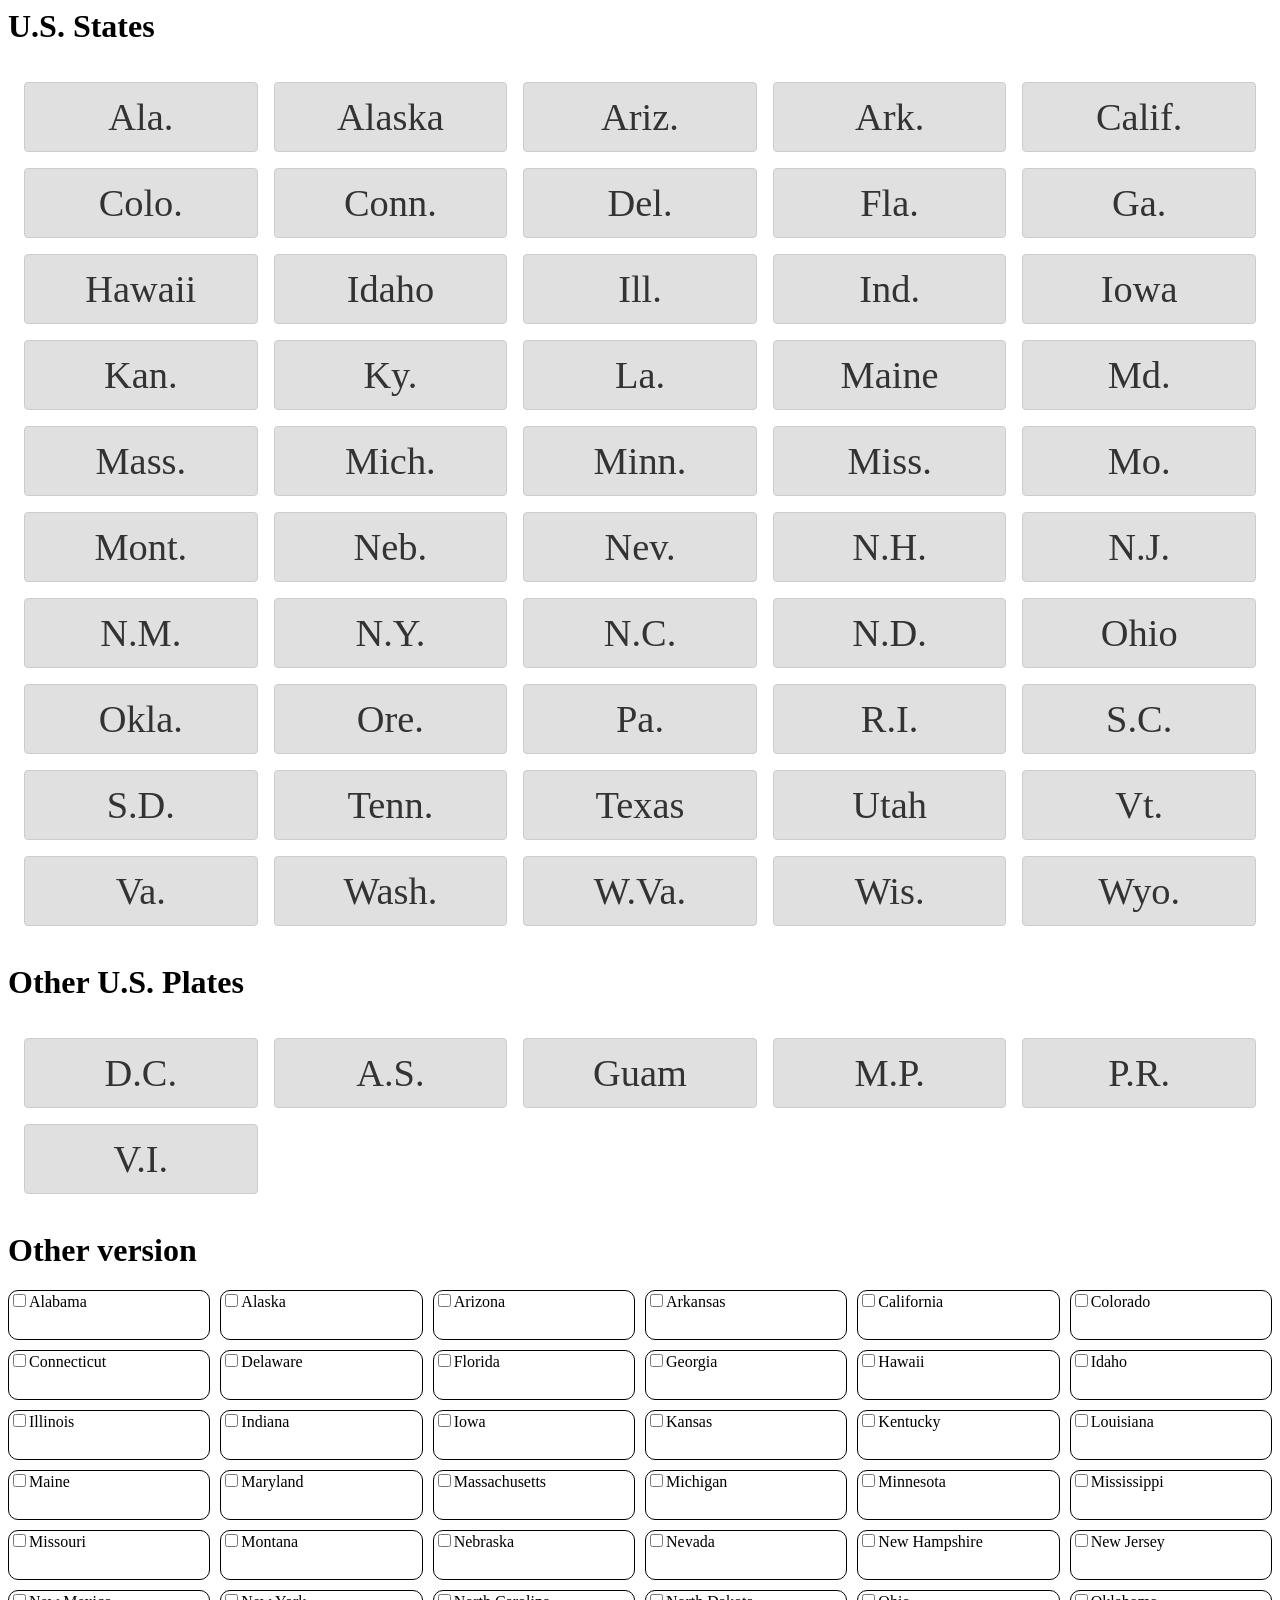
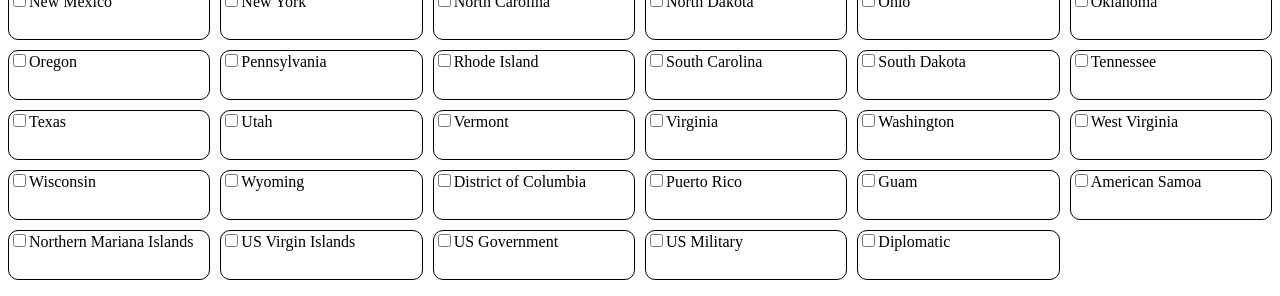
==== index.html @ ed3402d3 "move stuff from google.html to index.html" ====
<html>
  <head>
    <style type = "text/css">
      div.plate {border: thin solid black; border-radius: 10px; align-items: center;} 
    
      .toggle-grid {
        display: grid;
        grid-template-columns: repeat(5, 1fr); /* Creates a 5-column grid */
        gap: 1rem; /* Space between grid items */
        padding: 1rem;
        font-size: 3vw;
      }

      .toggle-btn {
        display: block;
      }

      .toggle-btn input {
        /* Hides the default checkbox but keeps it accessible */
        display: none;
      }

      .btn-visual {
        display: block;
        padding: 0.75rem 1.5rem;
        background-color: #e0e0e0; /* Inactive button color */
        color: #333;
        text-align: center;
        cursor: pointer;
        border-radius: 4px;
        border: 1px solid #ccc;
        transition: background-color 0.3s ease; /* Smooth color transition */
      }

      .btn-visual:hover {
        background-color: #d0d0d0; /* Hover state */
      }

      /* Style for the 'toggled on' state using the :checked pseudo-class */
      .toggle-btn input:checked + .btn-visual {
        background-color: #007bff; /* Active button color */
        color: #fff;
        border-color: #007bff;
      }

    </style>
  </head>
  <body>
    <h1>U.S. States</h1>
    <div class="toggle-grid">
      <label class="toggle-btn"><input type="checkbox" /><span class="btn-visual">Ala.</span></label>
      <label class="toggle-btn"><input type="checkbox" /><span class="btn-visual">Alaska</span></label>
      <label class="toggle-btn"><input type="checkbox" /><span class="btn-visual">Ariz.</span></label>
      <label class="toggle-btn"><input type="checkbox" /><span class="btn-visual">Ark.</span></label>
      <label class="toggle-btn"><input type="checkbox" /><span class="btn-visual">Calif.</span></label>
      <label class="toggle-btn"><input type="checkbox" /><span class="btn-visual">Colo.</span></label>
      <label class="toggle-btn"><input type="checkbox" /><span class="btn-visual">Conn.</span></label>
      <label class="toggle-btn"><input type="checkbox" /><span class="btn-visual">Del.</span></label>
      <label class="toggle-btn"><input type="checkbox" /><span class="btn-visual">Fla.</span></label>
      <label class="toggle-btn"><input type="checkbox" /><span class="btn-visual">Ga.</span></label>
      <label class="toggle-btn"><input type="checkbox" /><span class="btn-visual">Hawaii</span></label>
      <label class="toggle-btn"><input type="checkbox" /><span class="btn-visual">Idaho</span></label>
      <label class="toggle-btn"><input type="checkbox" /><span class="btn-visual">Ill.</span></label>
      <label class="toggle-btn"><input type="checkbox" /><span class="btn-visual">Ind.</span></label>
      <label class="toggle-btn"><input type="checkbox" /><span class="btn-visual">Iowa</span></label>
      <label class="toggle-btn"><input type="checkbox" /><span class="btn-visual">Kan.</span></label>
      <label class="toggle-btn"><input type="checkbox" /><span class="btn-visual">Ky.</span></label>
      <label class="toggle-btn"><input type="checkbox" /><span class="btn-visual">La.</span></label>
      <label class="toggle-btn"><input type="checkbox" /><span class="btn-visual">Maine</span></label>
      <label class="toggle-btn"><input type="checkbox" /><span class="btn-visual">Md.</span></label>
      <label class="toggle-btn"><input type="checkbox" /><span class="btn-visual">Mass.</span></label>
      <label class="toggle-btn"><input type="checkbox" /><span class="btn-visual">Mich.</span></label>
      <label class="toggle-btn"><input type="checkbox" /><span class="btn-visual">Minn.</span></label>
      <label class="toggle-btn"><input type="checkbox" /><span class="btn-visual">Miss.</span></label>
      <label class="toggle-btn"><input type="checkbox" /><span class="btn-visual">Mo.</span></label>
      <label class="toggle-btn"><input type="checkbox" /><span class="btn-visual">Mont.</span></label>
      <label class="toggle-btn"><input type="checkbox" /><span class="btn-visual">Neb.</span></label>
      <label class="toggle-btn"><input type="checkbox" /><span class="btn-visual">Nev.</span></label>
      <label class="toggle-btn"><input type="checkbox" /><span class="btn-visual">N.H.</span></label>
      <label class="toggle-btn"><input type="checkbox" /><span class="btn-visual">N.J.</span></label>
      <label class="toggle-btn"><input type="checkbox" /><span class="btn-visual">N.M.</span></label>
      <label class="toggle-btn"><input type="checkbox" /><span class="btn-visual">N.Y.</span></label>
      <label class="toggle-btn"><input type="checkbox" /><span class="btn-visual">N.C.</span></label>
      <label class="toggle-btn"><input type="checkbox" /><span class="btn-visual">N.D.</span></label>
      <label class="toggle-btn"><input type="checkbox" /><span class="btn-visual">Ohio</span></label>
      <label class="toggle-btn"><input type="checkbox" /><span class="btn-visual">Okla.</span></label>
      <label class="toggle-btn"><input type="checkbox" /><span class="btn-visual">Ore.</span></label>
      <label class="toggle-btn"><input type="checkbox" /><span class="btn-visual">Pa.</span></label>
      <label class="toggle-btn"><input type="checkbox" /><span class="btn-visual">R.I.</span></label>
      <label class="toggle-btn"><input type="checkbox" /><span class="btn-visual">S.C.</span></label>
      <label class="toggle-btn"><input type="checkbox" /><span class="btn-visual">S.D.</span></label>
      <label class="toggle-btn"><input type="checkbox" /><span class="btn-visual">Tenn.</span></label>
      <label class="toggle-btn"><input type="checkbox" /><span class="btn-visual">Texas</span></label>
      <label class="toggle-btn"><input type="checkbox" /><span class="btn-visual">Utah</span></label>
      <label class="toggle-btn"><input type="checkbox" /><span class="btn-visual">Vt.</span></label>
      <label class="toggle-btn"><input type="checkbox" /><span class="btn-visual">Va.</span></label>
      <label class="toggle-btn"><input type="checkbox" /><span class="btn-visual">Wash.</span></label>
      <label class="toggle-btn"><input type="checkbox" /><span class="btn-visual">W.Va.</span></label>
      <label class="toggle-btn"><input type="checkbox" /><span class="btn-visual">Wis.</span></label>
      <label class="toggle-btn"><input type="checkbox" /><span class="btn-visual">Wyo.</span></label>
    </div>

    <h1>Other U.S. Plates</h1>
    <div class= "toggle-grid">
      <label class="toggle-btn"><input type="checkbox" /><span class="btn-visual">D.C.</span></label>
      <label class="toggle-btn"><input type="checkbox" /><span class="btn-visual">A.S.</span></label>
      <label class="toggle-btn"><input type="checkbox" /><span class="btn-visual">Guam</span></label>
      <label class="toggle-btn"><input type="checkbox" /><span class="btn-visual">M.P.</span></label>
      <label class="toggle-btn"><input type="checkbox" /><span class="btn-visual">P.R.</span></label>
      <label class="toggle-btn"><input type="checkbox" /><span class="btn-visual">V.I.</span></label>
    </div>

    <h1>Other version</h1>
    <form id="plates">
      <div style="display: grid; grid-template-columns: repeat(auto-fit, minmax(200px, 1fr)); gap: 10px; grid-auto-rows: 50px;">

        <div class="plate"><input type='checkbox' name='plate' id='alabama' value='Alabama'><label for='alabama'>Alabama</label></div>
        <div class="plate"><input type='checkbox' name='plate' id='alaska' value='Alaska'><label for='alaska'>Alaska</label></div>
        <div class="plate"><input type='checkbox' name='plate' id='arizona' value='Arizona'><label for='arizona'>Arizona</label></div>
        <div class="plate"><input type='checkbox' name='plate' id='arkansas' value='Arkansas'><label for='arkansas'>Arkansas</label></div>
        <div class="plate"><input type='checkbox' name='plate' id='california' value='California'><label for='california'>California</label></div>
        <div class="plate"><input type='checkbox' name='plate' id='colorado' value='Colorado'><label for='colorado'>Colorado</label></div>
        <div class="plate"><input type='checkbox' name='plate' id='connecticut' value='Connecticut'><label for='connecticut'>Connecticut</label></div>
        <div class="plate"><input type='checkbox' name='plate' id='delaware' value='Delaware'><label for='delaware'>Delaware</label></div>
        <div class="plate"><input type='checkbox' name='plate' id='florida' value='Florida'><label for='florida'>Florida</label></div>
        <div class="plate"><input type='checkbox' name='plate' id='georgia' value='Georgia'><label for='georgia'>Georgia</label></div>
        <div class="plate"><input type='checkbox' name='plate' id='hawaii' value='Hawaii'><label for='hawaii'>Hawaii</label></div>
        <div class="plate"><input type='checkbox' name='plate' id='idaho' value='Idaho'><label for='idaho'>Idaho</label></div>
        <div class="plate"><input type='checkbox' name='plate' id='illinois' value='Illinois'><label for='illinois'>Illinois</label></div>
        <div class="plate"><input type='checkbox' name='plate' id='indiana' value='Indiana'><label for='indiana'>Indiana</label></div>
        <div class="plate"><input type='checkbox' name='plate' id='iowa' value='Iowa'><label for='iowa'>Iowa</label></div>
        <div class="plate"><input type='checkbox' name='plate' id='kansas' value='Kansas'><label for='kansas'>Kansas</label></div>
        <div class="plate"><input type='checkbox' name='plate' id='kentucky' value='Kentucky'><label for='kentucky'>Kentucky</label></div>
        <div class="plate"><input type='checkbox' name='plate' id='louisiana' value='Louisiana'><label for='louisiana'>Louisiana</label></div>
        <div class="plate"><input type='checkbox' name='plate' id='maine' value='Maine'><label for='maine'>Maine</label></div>
        <div class="plate"><input type='checkbox' name='plate' id='maryland' value='Maryland'><label for='maryland'>Maryland</label></div>
        <div class="plate"><input type='checkbox' name='plate' id='massachusetts' value='Massachusetts'><label for='massachusetts'>Massachusetts</label></div>
        <div class="plate"><input type='checkbox' name='plate' id='michigan' value='Michigan'><label for='michigan'>Michigan</label></div>
        <div class="plate"><input type='checkbox' name='plate' id='minnesota' value='Minnesota'><label for='minnesota'>Minnesota</label></div>
        <div class="plate"><input type='checkbox' name='plate' id='mississippi' value='Mississippi'><label for='mississippi'>Mississippi</label></div>
        <div class="plate"><input type='checkbox' name='plate' id='missouri' value='Missouri'><label for='missouri'>Missouri</label></div>
        <div class="plate"><input type='checkbox' name='plate' id='montana' value='Montana'><label for='montana'>Montana</label></div>
        <div class="plate"><input type='checkbox' name='plate' id='nebraska' value='Nebraska'><label for='nebraska'>Nebraska</label></div>
        <div class="plate"><input type='checkbox' name='plate' id='nevada' value='Nevada'><label for='nevada'>Nevada</label></div>
        <div class="plate"><input type='checkbox' name='plate' id='new-hampshire' value='New Hampshire'><label for='new-hampshire'>New Hampshire</label></div>
        <div class="plate"><input type='checkbox' name='plate' id='new-jersey' value='New Jersey'><label for='new-jersey'>New Jersey</label></div>
        <div class="plate"><input type='checkbox' name='plate' id='new-mexico' value='New Mexico'><label for='new-mexico'>New Mexico</label></div>
        <div class="plate"><input type='checkbox' name='plate' id='new-york' value='New York'><label for='new-york'>New York</label></div>
        <div class="plate"><input type='checkbox' name='plate' id='north-carolina' value='North Carolina'><label for='north-carolina'>North Carolina</label></div>
        <div class="plate"><input type='checkbox' name='plate' id='north-dakota' value='North Dakota'><label for='north-dakota'>North Dakota</label></div>
        <div class="plate"><input type='checkbox' name='plate' id='ohio' value='Ohio'><label for='ohio'>Ohio</label></div>
        <div class="plate"><input type='checkbox' name='plate' id='oklahoma' value='Oklahoma'><label for='oklahoma'>Oklahoma</label></div>
        <div class="plate"><input type='checkbox' name='plate' id='oregon' value='Oregon'><label for='oregon'>Oregon</label></div>
        <div class="plate"><input type='checkbox' name='plate' id='pennsylvania' value='Pennsylvania'><label for='pennsylvania'>Pennsylvania</label></div>
        <div class="plate"><input type='checkbox' name='plate' id='rhode-island' value='Rhode Island'><label for='rhode-island'>Rhode Island</label></div>
        <div class="plate"><input type='checkbox' name='plate' id='south-carolina' value='South Carolina'><label for='south-carolina'>South Carolina</label></div>
        <div class="plate"><input type='checkbox' name='plate' id='south-dakota' value='South Dakota'><label for='south-dakota'>South Dakota</label></div>
        <div class="plate"><input type='checkbox' name='plate' id='tennessee' value='Tennessee'><label for='tennessee'>Tennessee</label></div>
        <div class="plate"><input type='checkbox' name='plate' id='texas' value='Texas'><label for='texas'>Texas</label></div>
        <div class="plate"><input type='checkbox' name='plate' id='utah' value='Utah'><label for='utah'>Utah</label></div>
        <div class="plate"><input type='checkbox' name='plate' id='vermont' value='Vermont'><label for='vermont'>Vermont</label></div>
        <div class="plate"><input type='checkbox' name='plate' id='virginia' value='Virginia'><label for='virginia'>Virginia</label></div>
        <div class="plate"><input type='checkbox' name='plate' id='washington' value='Washington'><label for='washington'>Washington</label></div>
        <div class="plate"><input type='checkbox' name='plate' id='west-virginia' value='West Virginia'><label for='west-virginia'>West Virginia</label></div>
        <div class="plate"><input type='checkbox' name='plate' id='wisconsin' value='Wisconsin'><label for='wisconsin'>Wisconsin</label></div>
        <div class="plate"><input type='checkbox' name='plate' id='wyoming' value='Wyoming'><label for='wyoming'>Wyoming</label></div>
        <div class="plate"><input type='checkbox' name='plate' id='district-of-columbia' value='District of Columbia'><label for='district-of-columbia'>District of Columbia</label></div>
        <div class="plate"><input type='checkbox' name='plate' id='puerto-rico' value='Puerto Rico'><label for='puerto-rico'>Puerto Rico</label></div>
        <div class="plate"><input type='checkbox' name='plate' id='guam' value='Guam'><label for='guam'>Guam</label></div>
        <div class="plate"><input type='checkbox' name='plate' id='american-samoa' value='American Samoa'><label for='american-samoa'>American Samoa</label></div>
        <div class="plate"><input type='checkbox' name='plate' id='northern-mariana-islands' value='Northern Mariana Islands'><label for='northern-mariana-islands'>Northern Mariana Islands</label></div>
        <div class="plate"><input type='checkbox' name='plate' id='us-virgin-islands' value='US Virgin Islands'><label for='us-virgin-islands'>US Virgin Islands</label></div>
        <div class="plate"><input type='checkbox' name='plate' id='us-government' value='US Government'><label for='us-government'>US Government</label></div>
        <div class="plate"><input type='checkbox' name='plate' id='us-military' value='US Military'><label for='us-military'>US Military</label></div>
        <div class="plate"><input type='checkbox' name='plate' id='diplomatic' value='Diplomatic'><label for='diplomatic'>Diplomatic</label></div>
      </div>
    </form>  
  </body>
  
</html>
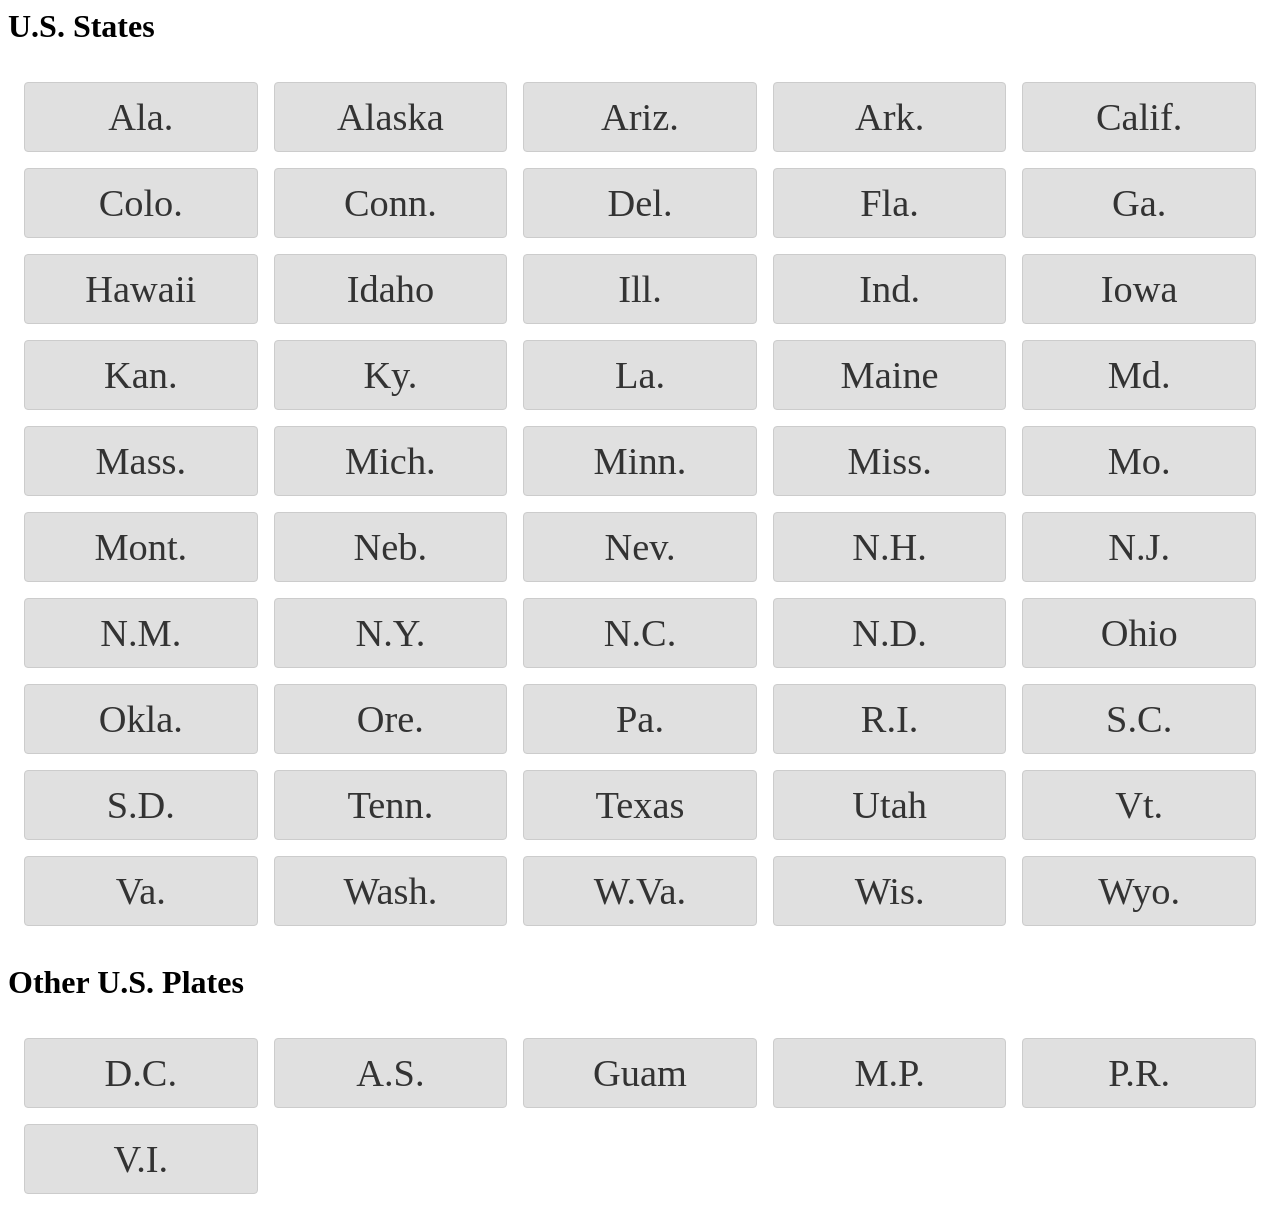
==== commit b4edddb3: "remove Other version section" ====
--- a/index.html
+++ b/index.html
@@ -1,9 +1,8 @@
 <html>
   <head>
     <style type = "text/css">
-      div.plate {border: thin solid black; border-radius: 10px; align-items: center;} 
-    
-      .toggle-grid {
+
+      .gr {
         display: grid;
         grid-template-columns: repeat(5, 1fr); /* Creates a 5-column grid */
         gap: 1rem; /* Space between grid items */
@@ -47,7 +46,7 @@
   </head>
   <body>
     <h1>U.S. States</h1>
-    <div class="toggle-grid">
+    <div class="gr">
       <label class="toggle-btn"><input type="checkbox" /><span class="btn-visual">Ala.</span></label>
       <label class="toggle-btn"><input type="checkbox" /><span class="btn-visual">Alaska</span></label>
       <label class="toggle-btn"><input type="checkbox" /><span class="btn-visual">Ariz.</span></label>
@@ -101,7 +100,7 @@
     </div>
 
     <h1>Other U.S. Plates</h1>
-    <div class= "toggle-grid">
+    <div class= "gr">
       <label class="toggle-btn"><input type="checkbox" /><span class="btn-visual">D.C.</span></label>
       <label class="toggle-btn"><input type="checkbox" /><span class="btn-visual">A.S.</span></label>
       <label class="toggle-btn"><input type="checkbox" /><span class="btn-visual">Guam</span></label>
@@ -110,71 +109,7 @@
       <label class="toggle-btn"><input type="checkbox" /><span class="btn-visual">V.I.</span></label>
     </div>
 
-    <h1>Other version</h1>
-    <form id="plates">
-      <div style="display: grid; grid-template-columns: repeat(auto-fit, minmax(200px, 1fr)); gap: 10px; grid-auto-rows: 50px;">
-
-        <div class="plate"><input type='checkbox' name='plate' id='alabama' value='Alabama'><label for='alabama'>Alabama</label></div>
-        <div class="plate"><input type='checkbox' name='plate' id='alaska' value='Alaska'><label for='alaska'>Alaska</label></div>
-        <div class="plate"><input type='checkbox' name='plate' id='arizona' value='Arizona'><label for='arizona'>Arizona</label></div>
-        <div class="plate"><input type='checkbox' name='plate' id='arkansas' value='Arkansas'><label for='arkansas'>Arkansas</label></div>
-        <div class="plate"><input type='checkbox' name='plate' id='california' value='California'><label for='california'>California</label></div>
-        <div class="plate"><input type='checkbox' name='plate' id='colorado' value='Colorado'><label for='colorado'>Colorado</label></div>
-        <div class="plate"><input type='checkbox' name='plate' id='connecticut' value='Connecticut'><label for='connecticut'>Connecticut</label></div>
-        <div class="plate"><input type='checkbox' name='plate' id='delaware' value='Delaware'><label for='delaware'>Delaware</label></div>
-        <div class="plate"><input type='checkbox' name='plate' id='florida' value='Florida'><label for='florida'>Florida</label></div>
-        <div class="plate"><input type='checkbox' name='plate' id='georgia' value='Georgia'><label for='georgia'>Georgia</label></div>
-        <div class="plate"><input type='checkbox' name='plate' id='hawaii' value='Hawaii'><label for='hawaii'>Hawaii</label></div>
-        <div class="plate"><input type='checkbox' name='plate' id='idaho' value='Idaho'><label for='idaho'>Idaho</label></div>
-        <div class="plate"><input type='checkbox' name='plate' id='illinois' value='Illinois'><label for='illinois'>Illinois</label></div>
-        <div class="plate"><input type='checkbox' name='plate' id='indiana' value='Indiana'><label for='indiana'>Indiana</label></div>
-        <div class="plate"><input type='checkbox' name='plate' id='iowa' value='Iowa'><label for='iowa'>Iowa</label></div>
-        <div class="plate"><input type='checkbox' name='plate' id='kansas' value='Kansas'><label for='kansas'>Kansas</label></div>
-        <div class="plate"><input type='checkbox' name='plate' id='kentucky' value='Kentucky'><label for='kentucky'>Kentucky</label></div>
-        <div class="plate"><input type='checkbox' name='plate' id='louisiana' value='Louisiana'><label for='louisiana'>Louisiana</label></div>
-        <div class="plate"><input type='checkbox' name='plate' id='maine' value='Maine'><label for='maine'>Maine</label></div>
-        <div class="plate"><input type='checkbox' name='plate' id='maryland' value='Maryland'><label for='maryland'>Maryland</label></div>
-        <div class="plate"><input type='checkbox' name='plate' id='massachusetts' value='Massachusetts'><label for='massachusetts'>Massachusetts</label></div>
-        <div class="plate"><input type='checkbox' name='plate' id='michigan' value='Michigan'><label for='michigan'>Michigan</label></div>
-        <div class="plate"><input type='checkbox' name='plate' id='minnesota' value='Minnesota'><label for='minnesota'>Minnesota</label></div>
-        <div class="plate"><input type='checkbox' name='plate' id='mississippi' value='Mississippi'><label for='mississippi'>Mississippi</label></div>
-        <div class="plate"><input type='checkbox' name='plate' id='missouri' value='Missouri'><label for='missouri'>Missouri</label></div>
-        <div class="plate"><input type='checkbox' name='plate' id='montana' value='Montana'><label for='montana'>Montana</label></div>
-        <div class="plate"><input type='checkbox' name='plate' id='nebraska' value='Nebraska'><label for='nebraska'>Nebraska</label></div>
-        <div class="plate"><input type='checkbox' name='plate' id='nevada' value='Nevada'><label for='nevada'>Nevada</label></div>
-        <div class="plate"><input type='checkbox' name='plate' id='new-hampshire' value='New Hampshire'><label for='new-hampshire'>New Hampshire</label></div>
-        <div class="plate"><input type='checkbox' name='plate' id='new-jersey' value='New Jersey'><label for='new-jersey'>New Jersey</label></div>
-        <div class="plate"><input type='checkbox' name='plate' id='new-mexico' value='New Mexico'><label for='new-mexico'>New Mexico</label></div>
-        <div class="plate"><input type='checkbox' name='plate' id='new-york' value='New York'><label for='new-york'>New York</label></div>
-        <div class="plate"><input type='checkbox' name='plate' id='north-carolina' value='North Carolina'><label for='north-carolina'>North Carolina</label></div>
-        <div class="plate"><input type='checkbox' name='plate' id='north-dakota' value='North Dakota'><label for='north-dakota'>North Dakota</label></div>
-        <div class="plate"><input type='checkbox' name='plate' id='ohio' value='Ohio'><label for='ohio'>Ohio</label></div>
-        <div class="plate"><input type='checkbox' name='plate' id='oklahoma' value='Oklahoma'><label for='oklahoma'>Oklahoma</label></div>
-        <div class="plate"><input type='checkbox' name='plate' id='oregon' value='Oregon'><label for='oregon'>Oregon</label></div>
-        <div class="plate"><input type='checkbox' name='plate' id='pennsylvania' value='Pennsylvania'><label for='pennsylvania'>Pennsylvania</label></div>
-        <div class="plate"><input type='checkbox' name='plate' id='rhode-island' value='Rhode Island'><label for='rhode-island'>Rhode Island</label></div>
-        <div class="plate"><input type='checkbox' name='plate' id='south-carolina' value='South Carolina'><label for='south-carolina'>South Carolina</label></div>
-        <div class="plate"><input type='checkbox' name='plate' id='south-dakota' value='South Dakota'><label for='south-dakota'>South Dakota</label></div>
-        <div class="plate"><input type='checkbox' name='plate' id='tennessee' value='Tennessee'><label for='tennessee'>Tennessee</label></div>
-        <div class="plate"><input type='checkbox' name='plate' id='texas' value='Texas'><label for='texas'>Texas</label></div>
-        <div class="plate"><input type='checkbox' name='plate' id='utah' value='Utah'><label for='utah'>Utah</label></div>
-        <div class="plate"><input type='checkbox' name='plate' id='vermont' value='Vermont'><label for='vermont'>Vermont</label></div>
-        <div class="plate"><input type='checkbox' name='plate' id='virginia' value='Virginia'><label for='virginia'>Virginia</label></div>
-        <div class="plate"><input type='checkbox' name='plate' id='washington' value='Washington'><label for='washington'>Washington</label></div>
-        <div class="plate"><input type='checkbox' name='plate' id='west-virginia' value='West Virginia'><label for='west-virginia'>West Virginia</label></div>
-        <div class="plate"><input type='checkbox' name='plate' id='wisconsin' value='Wisconsin'><label for='wisconsin'>Wisconsin</label></div>
-        <div class="plate"><input type='checkbox' name='plate' id='wyoming' value='Wyoming'><label for='wyoming'>Wyoming</label></div>
-        <div class="plate"><input type='checkbox' name='plate' id='district-of-columbia' value='District of Columbia'><label for='district-of-columbia'>District of Columbia</label></div>
-        <div class="plate"><input type='checkbox' name='plate' id='puerto-rico' value='Puerto Rico'><label for='puerto-rico'>Puerto Rico</label></div>
-        <div class="plate"><input type='checkbox' name='plate' id='guam' value='Guam'><label for='guam'>Guam</label></div>
-        <div class="plate"><input type='checkbox' name='plate' id='american-samoa' value='American Samoa'><label for='american-samoa'>American Samoa</label></div>
-        <div class="plate"><input type='checkbox' name='plate' id='northern-mariana-islands' value='Northern Mariana Islands'><label for='northern-mariana-islands'>Northern Mariana Islands</label></div>
-        <div class="plate"><input type='checkbox' name='plate' id='us-virgin-islands' value='US Virgin Islands'><label for='us-virgin-islands'>US Virgin Islands</label></div>
-        <div class="plate"><input type='checkbox' name='plate' id='us-government' value='US Government'><label for='us-government'>US Government</label></div>
-        <div class="plate"><input type='checkbox' name='plate' id='us-military' value='US Military'><label for='us-military'>US Military</label></div>
-        <div class="plate"><input type='checkbox' name='plate' id='diplomatic' value='Diplomatic'><label for='diplomatic'>Diplomatic</label></div>
-      </div>
-    </form>  
+   
   </body>
   
 </html>
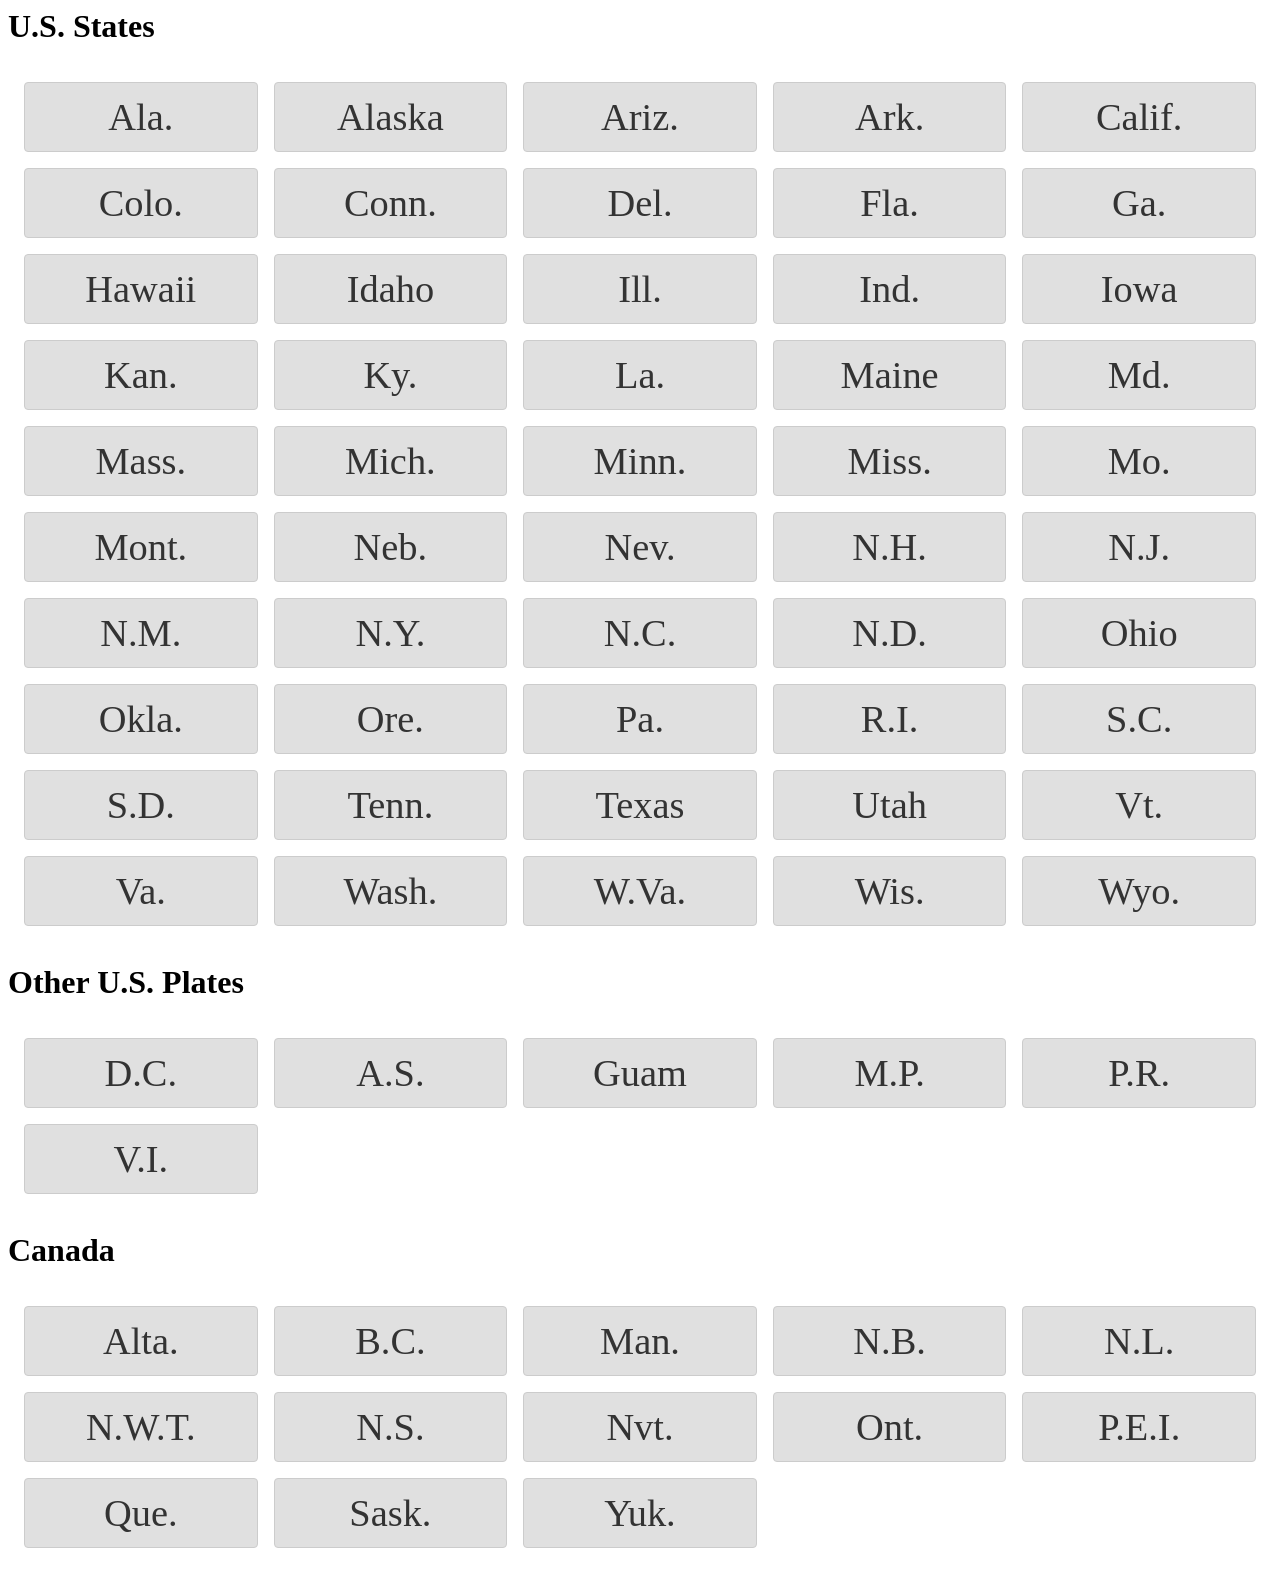
==== commit e633be18: "Add Canada" ====
--- a/index.html
+++ b/index.html
@@ -108,7 +108,23 @@
       <label class="toggle-btn"><input type="checkbox" /><span class="btn-visual">P.R.</span></label>
       <label class="toggle-btn"><input type="checkbox" /><span class="btn-visual">V.I.</span></label>
     </div>
+    <h1>Canada</h1>
+    <div class= "gr">
+      <label class="toggle-btn"><input type="checkbox" /><span class="btn-visual">Alta.</span></label>
+      <label class="toggle-btn"><input type="checkbox" /><span class="btn-visual">B.C.</span></label>
+      <label class="toggle-btn"><input type="checkbox" /><span class="btn-visual">Man.</span></label>
+      <label class="toggle-btn"><input type="checkbox" /><span class="btn-visual">N.B.</span></label>
+      <label class="toggle-btn"><input type="checkbox" /><span class="btn-visual">N.L.</span></label>
+      <label class="toggle-btn"><input type="checkbox" /><span class="btn-visual">N.W.T.</span></label>
+      <label class="toggle-btn"><input type="checkbox" /><span class="btn-visual">N.S.</span></label>
+      <label class="toggle-btn"><input type="checkbox" /><span class="btn-visual">Nvt.</span></label>
+      <label class="toggle-btn"><input type="checkbox" /><span class="btn-visual">Ont.</span></label>
+      <label class="toggle-btn"><input type="checkbox" /><span class="btn-visual">P.E.I.</span></label>
+      <label class="toggle-btn"><input type="checkbox" /><span class="btn-visual">Que.</span></label>
+      <label class="toggle-btn"><input type="checkbox" /><span class="btn-visual">Sask.</span></label>
+      <label class="toggle-btn"><input type="checkbox" /><span class="btn-visual">Yuk.</span></label>
 
+    </div>
    
   </body>
   
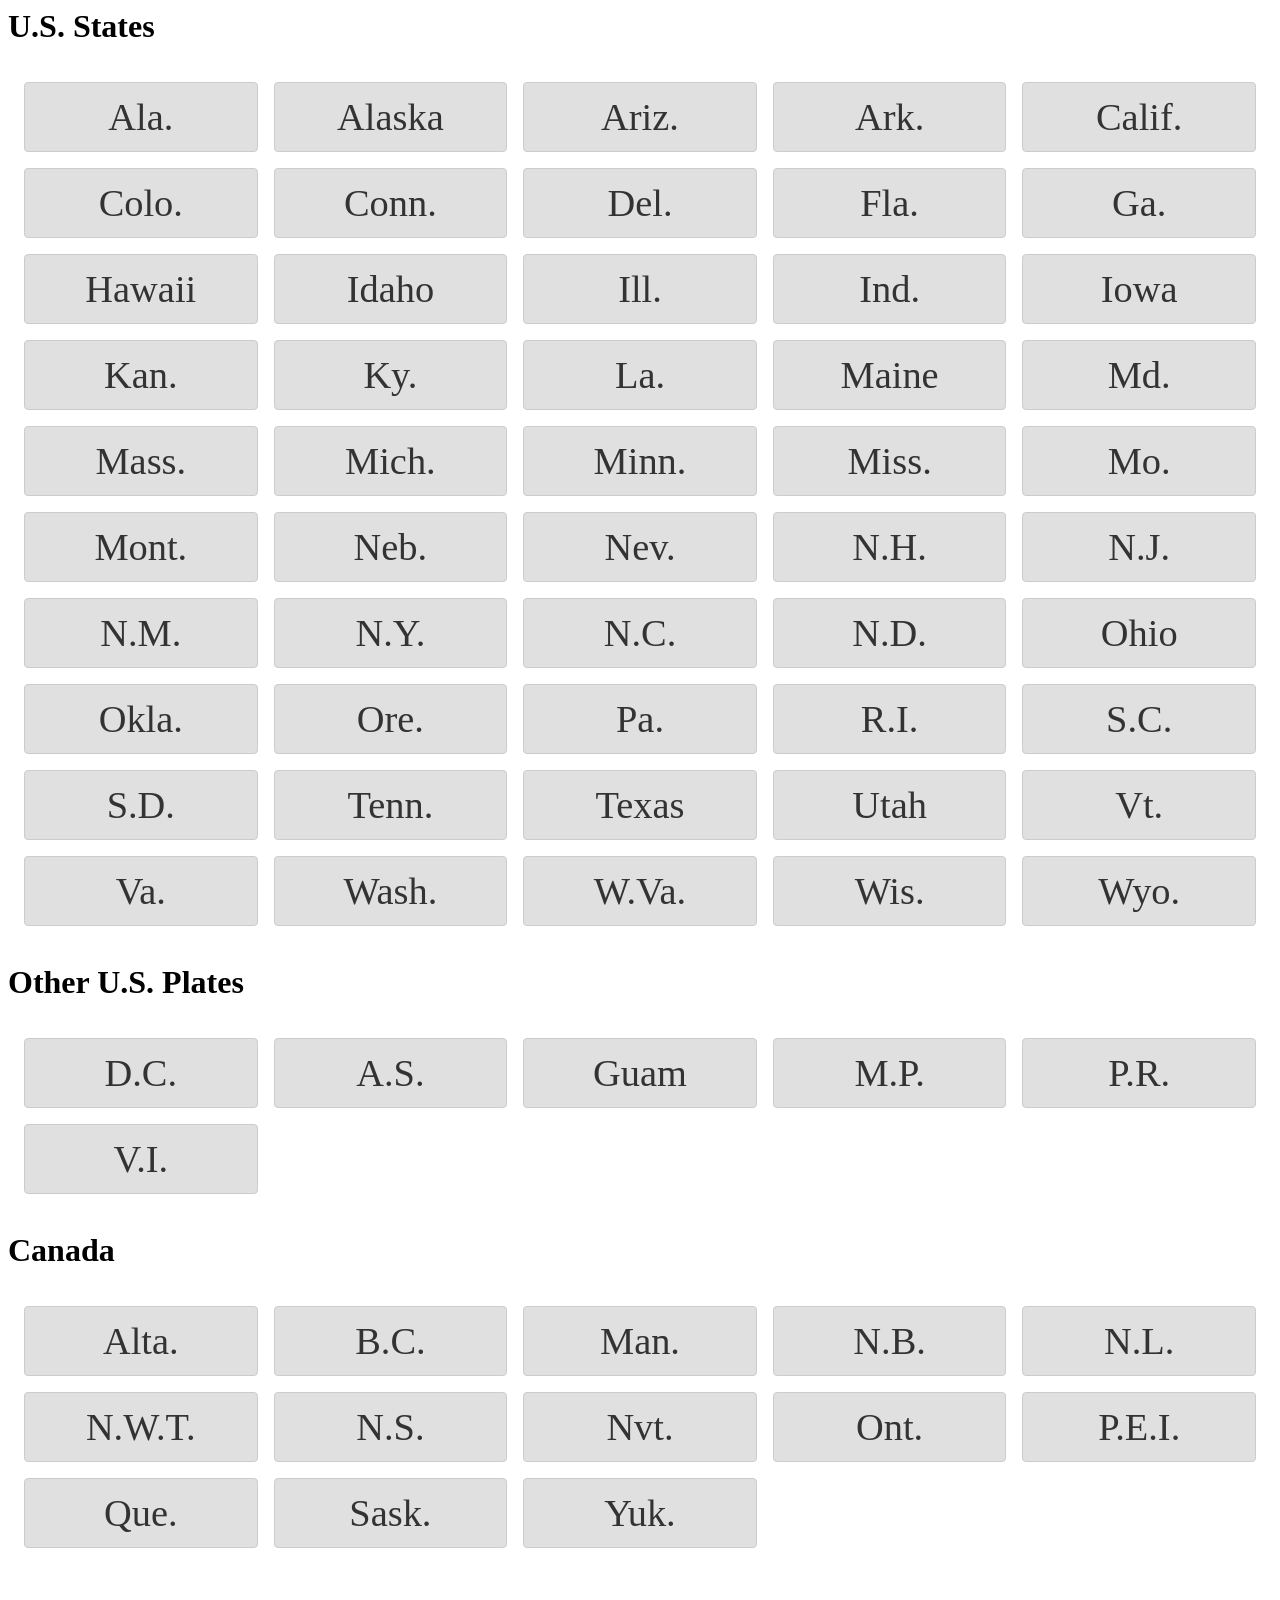
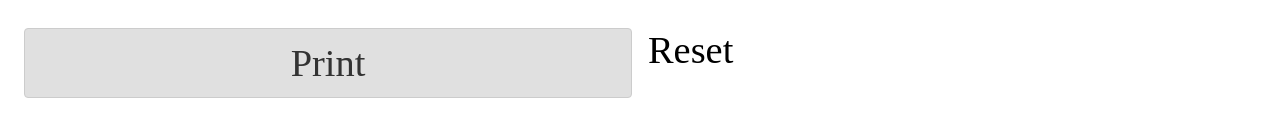
==== commit be449cf1: "bottom buttons v1" ====
--- a/index.html
+++ b/index.html
@@ -1,13 +1,23 @@
 <html>
   <head>
+    <title>License Plates!</title>
     <style type = "text/css">
 
-      .gr {
+      .gr5 {
         display: grid;
         grid-template-columns: repeat(5, 1fr); /* Creates a 5-column grid */
         gap: 1rem; /* Space between grid items */
         padding: 1rem;
         font-size: 3vw;
+      }
+
+      .btm {
+        display: grid;
+        grid-template-columns: repeat(2, 1fr);
+        gap: 1rem;
+        padding: 1rem;
+        font-size: 3vw;
+        margin-top: 3rem;
       }
 
       .toggle-btn {
@@ -46,7 +56,7 @@
   </head>
   <body>
     <h1>U.S. States</h1>
-    <div class="gr">
+    <div class="gr5">
       <label class="toggle-btn"><input type="checkbox" /><span class="btn-visual">Ala.</span></label>
       <label class="toggle-btn"><input type="checkbox" /><span class="btn-visual">Alaska</span></label>
       <label class="toggle-btn"><input type="checkbox" /><span class="btn-visual">Ariz.</span></label>
@@ -100,7 +110,7 @@
     </div>
 
     <h1>Other U.S. Plates</h1>
-    <div class= "gr">
+    <div class="gr5">
       <label class="toggle-btn"><input type="checkbox" /><span class="btn-visual">D.C.</span></label>
       <label class="toggle-btn"><input type="checkbox" /><span class="btn-visual">A.S.</span></label>
       <label class="toggle-btn"><input type="checkbox" /><span class="btn-visual">Guam</span></label>
@@ -108,8 +118,9 @@
       <label class="toggle-btn"><input type="checkbox" /><span class="btn-visual">P.R.</span></label>
       <label class="toggle-btn"><input type="checkbox" /><span class="btn-visual">V.I.</span></label>
     </div>
+
     <h1>Canada</h1>
-    <div class= "gr">
+    <div class="gr5">
       <label class="toggle-btn"><input type="checkbox" /><span class="btn-visual">Alta.</span></label>
       <label class="toggle-btn"><input type="checkbox" /><span class="btn-visual">B.C.</span></label>
       <label class="toggle-btn"><input type="checkbox" /><span class="btn-visual">Man.</span></label>
@@ -126,6 +137,11 @@
 
     </div>
    
+    <div class="btm">
+      <label class="toggle-btn"><input type="checkbox" /><span class="btn-visual">Print</span></label>
+      <label class="toggle-btn"><input type="checkbox" />Reset</label>
+
+    </div>
   </body>
   
 </html>
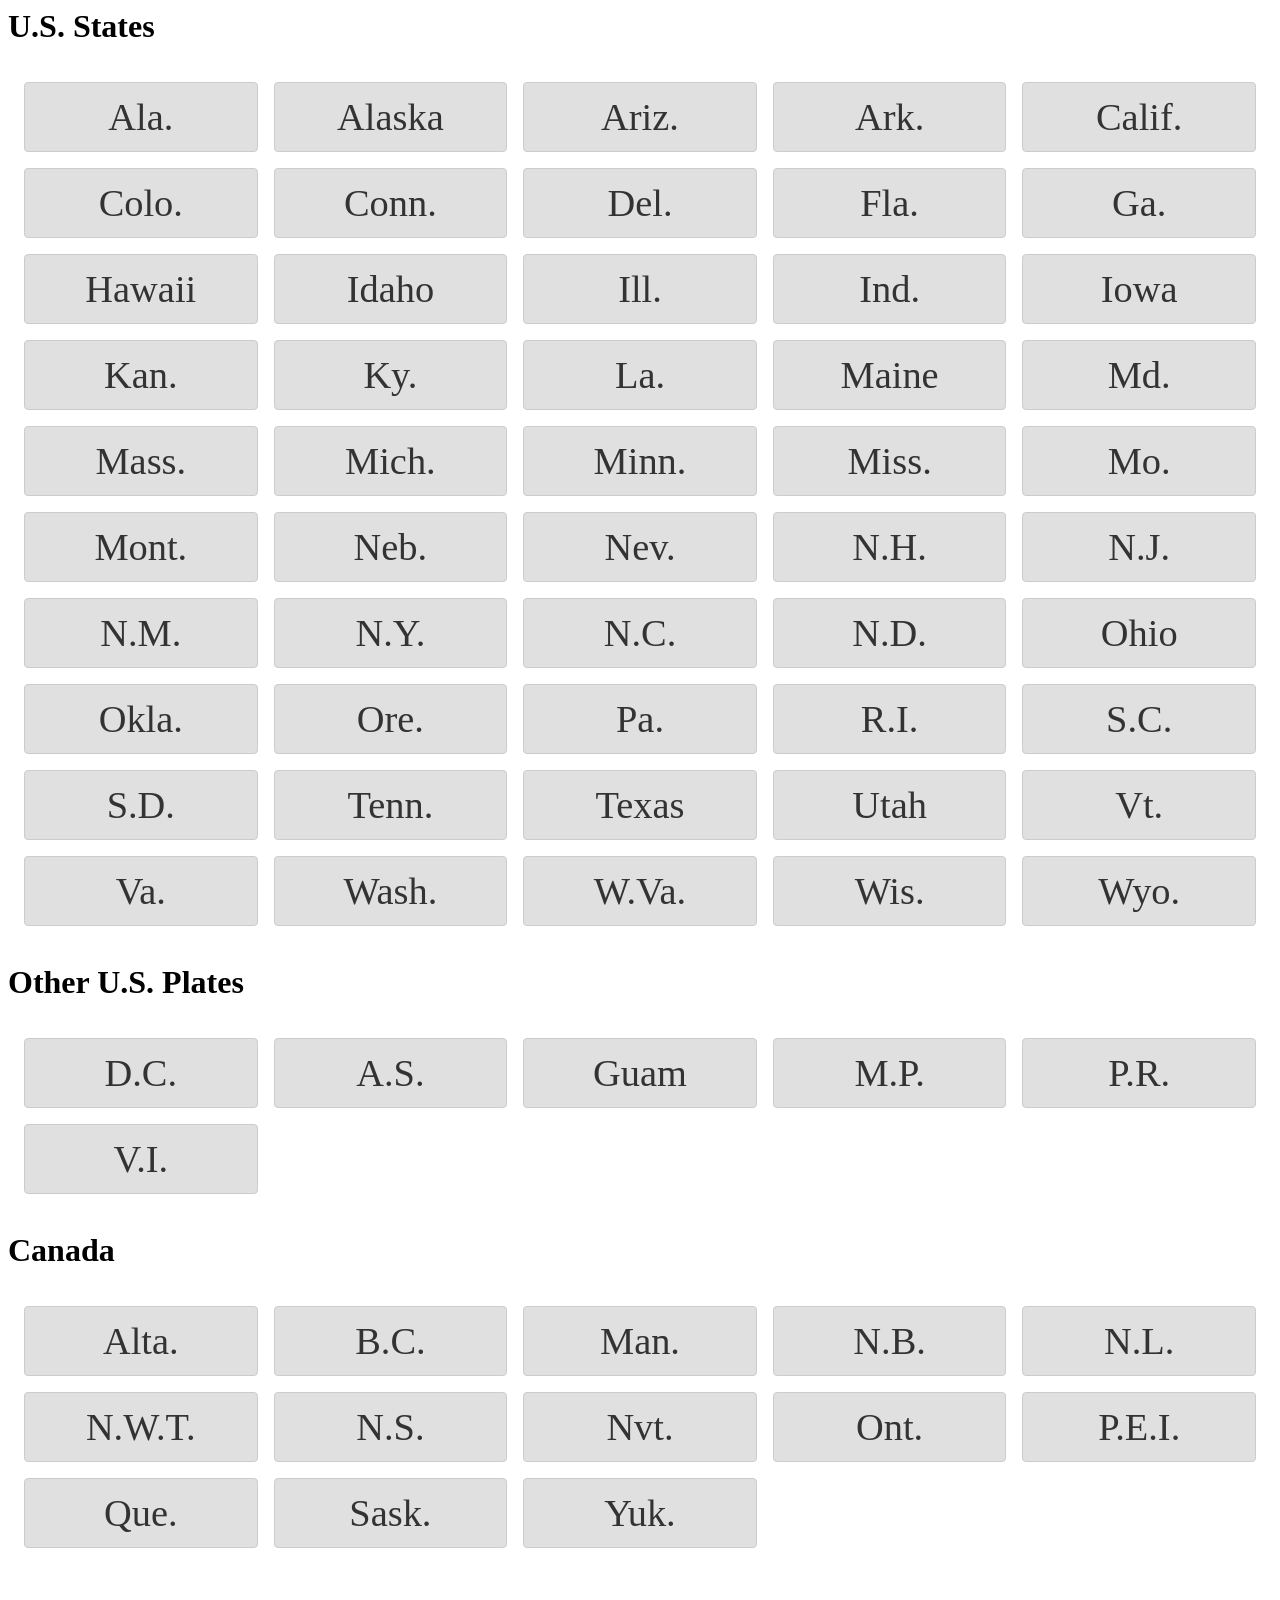
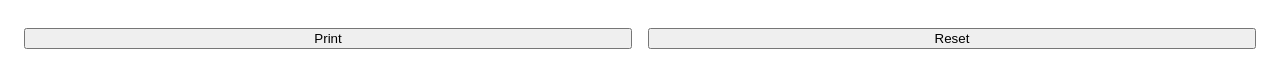
==== commit 0e268b28: "Update index.html Buttons" ====
--- a/index.html
+++ b/index.html
@@ -138,9 +138,8 @@
     </div>
    
     <div class="btm">
-      <label class="toggle-btn"><input type="checkbox" /><span class="btn-visual">Print</span></label>
-      <label class="toggle-btn"><input type="checkbox" />Reset</label>
-
+      <button>Print</button>
+      <button>Reset</button>
     </div>
   </body>
   
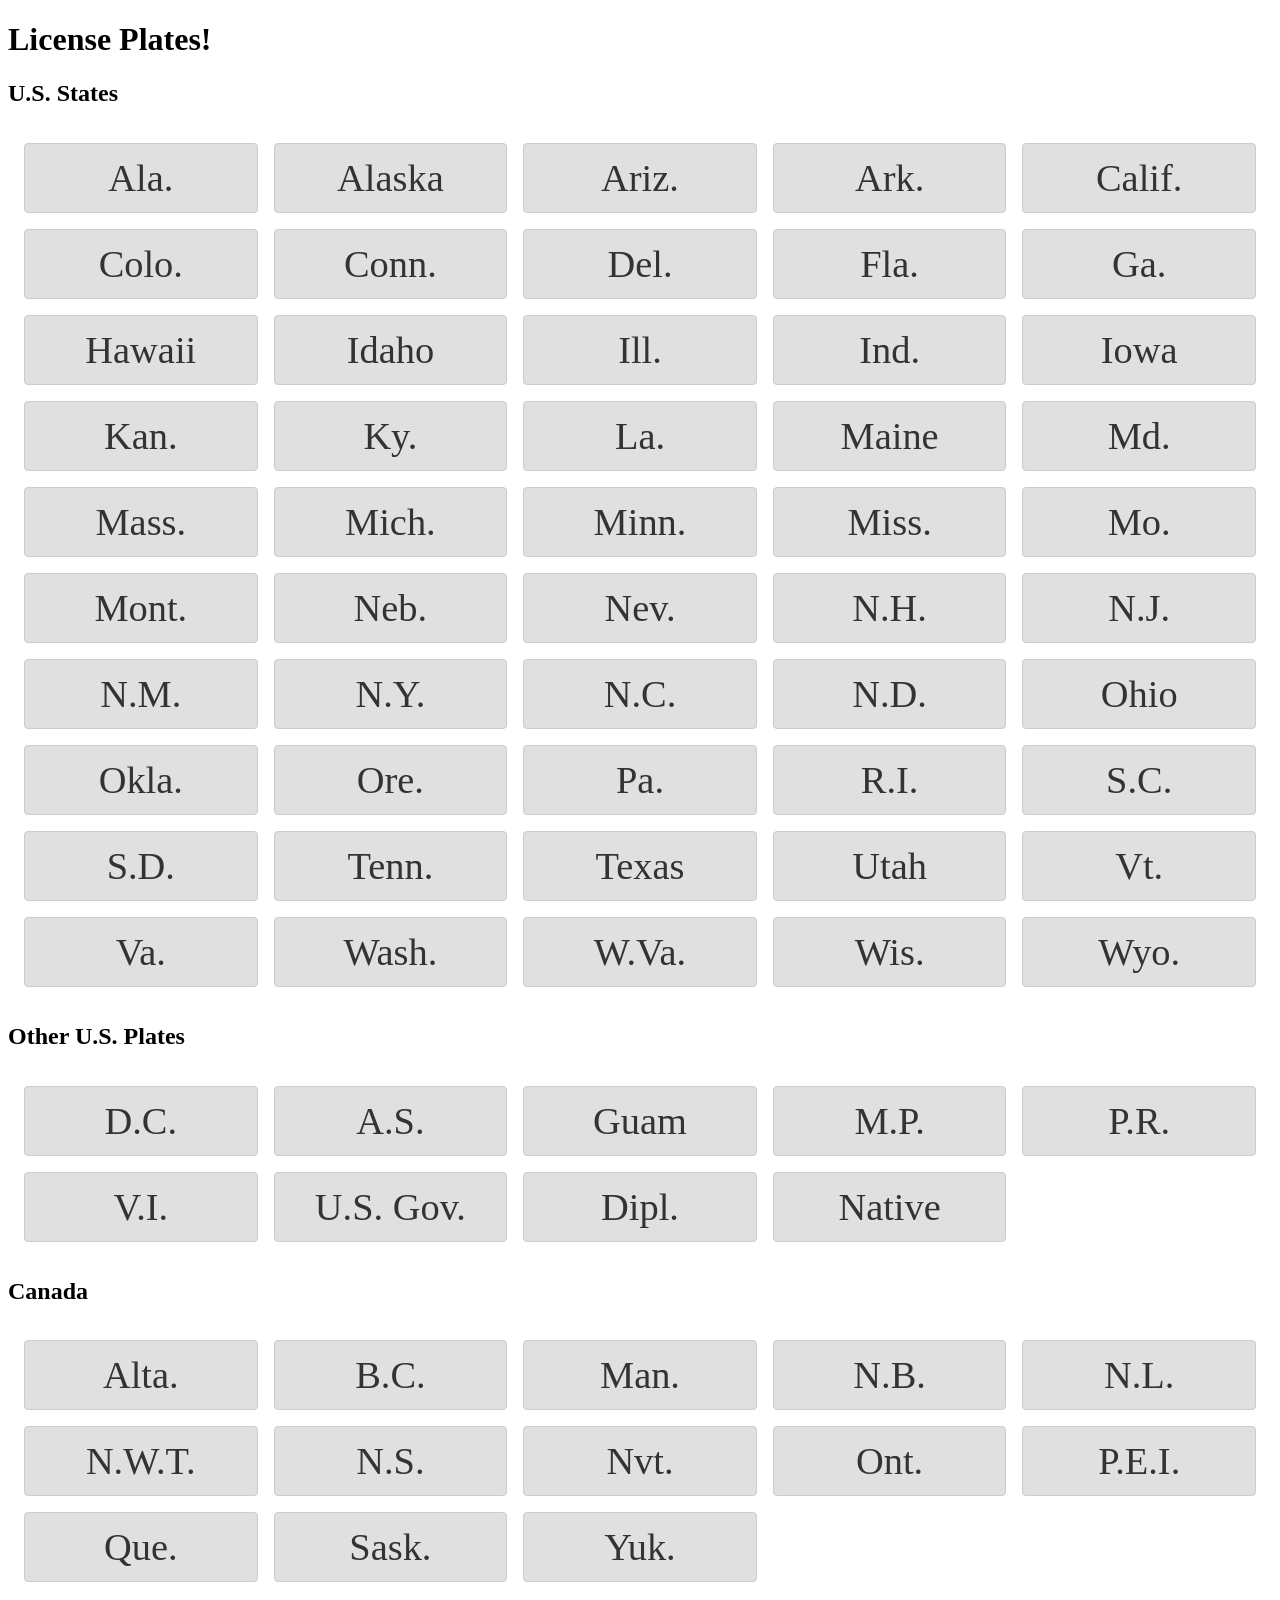
==== commit fa2247bf: "add load/save behavior" ====
--- a/index.html
+++ b/index.html
@@ -1,3 +1,4 @@
+<!DOCTYPE html>
 <html>
   <head>
     <title>License Plates!</title>
@@ -53,94 +54,146 @@
       }
 
     </style>
+    <script>
+      document.addEventListener('DOMContentLoaded',init,false);
+
+      let fData, fdObject;
+
+
+      function init() {
+
+        // add listeners
+        let checkboxes = document.querySelectorAll("input[type='checkbox']");
+        checkboxes.forEach(c => c.addEventListener("input", handleChange, false));
+        
+        let saved = window.localStorage.getItem('form');
+        if(saved) {
+          //console.log(saved);
+
+          let els = document.forms["plateForm"].elements;
+          let j = JSON.parse(saved);
+          Object.entries(j).forEach(([k,v]) => {
+            switch(els[k].type) {
+              case "checkbox": 
+                if (v="on")  els[k].checked = true;
+                break;
+              default: 
+                els[k].value = v;
+            }
+
+          })
+        } 
+      }
+
+      function handleChange(e) {
+        console.log(e.target.name);
+        fData = new FormData(document.forms["plateForm"]);
+        fdObject = Object.fromEntries(fData.entries());
+        window.localStorage.setItem("form",JSON.stringify(fdObject));
+      }
+    </script>
   </head>
   <body>
-    <h1>U.S. States</h1>
-    <div class="gr5">
-      <label class="toggle-btn"><input type="checkbox" /><span class="btn-visual">Ala.</span></label>
-      <label class="toggle-btn"><input type="checkbox" /><span class="btn-visual">Alaska</span></label>
-      <label class="toggle-btn"><input type="checkbox" /><span class="btn-visual">Ariz.</span></label>
-      <label class="toggle-btn"><input type="checkbox" /><span class="btn-visual">Ark.</span></label>
-      <label class="toggle-btn"><input type="checkbox" /><span class="btn-visual">Calif.</span></label>
-      <label class="toggle-btn"><input type="checkbox" /><span class="btn-visual">Colo.</span></label>
-      <label class="toggle-btn"><input type="checkbox" /><span class="btn-visual">Conn.</span></label>
-      <label class="toggle-btn"><input type="checkbox" /><span class="btn-visual">Del.</span></label>
-      <label class="toggle-btn"><input type="checkbox" /><span class="btn-visual">Fla.</span></label>
-      <label class="toggle-btn"><input type="checkbox" /><span class="btn-visual">Ga.</span></label>
-      <label class="toggle-btn"><input type="checkbox" /><span class="btn-visual">Hawaii</span></label>
-      <label class="toggle-btn"><input type="checkbox" /><span class="btn-visual">Idaho</span></label>
-      <label class="toggle-btn"><input type="checkbox" /><span class="btn-visual">Ill.</span></label>
-      <label class="toggle-btn"><input type="checkbox" /><span class="btn-visual">Ind.</span></label>
-      <label class="toggle-btn"><input type="checkbox" /><span class="btn-visual">Iowa</span></label>
-      <label class="toggle-btn"><input type="checkbox" /><span class="btn-visual">Kan.</span></label>
-      <label class="toggle-btn"><input type="checkbox" /><span class="btn-visual">Ky.</span></label>
-      <label class="toggle-btn"><input type="checkbox" /><span class="btn-visual">La.</span></label>
-      <label class="toggle-btn"><input type="checkbox" /><span class="btn-visual">Maine</span></label>
-      <label class="toggle-btn"><input type="checkbox" /><span class="btn-visual">Md.</span></label>
-      <label class="toggle-btn"><input type="checkbox" /><span class="btn-visual">Mass.</span></label>
-      <label class="toggle-btn"><input type="checkbox" /><span class="btn-visual">Mich.</span></label>
-      <label class="toggle-btn"><input type="checkbox" /><span class="btn-visual">Minn.</span></label>
-      <label class="toggle-btn"><input type="checkbox" /><span class="btn-visual">Miss.</span></label>
-      <label class="toggle-btn"><input type="checkbox" /><span class="btn-visual">Mo.</span></label>
-      <label class="toggle-btn"><input type="checkbox" /><span class="btn-visual">Mont.</span></label>
-      <label class="toggle-btn"><input type="checkbox" /><span class="btn-visual">Neb.</span></label>
-      <label class="toggle-btn"><input type="checkbox" /><span class="btn-visual">Nev.</span></label>
-      <label class="toggle-btn"><input type="checkbox" /><span class="btn-visual">N.H.</span></label>
-      <label class="toggle-btn"><input type="checkbox" /><span class="btn-visual">N.J.</span></label>
-      <label class="toggle-btn"><input type="checkbox" /><span class="btn-visual">N.M.</span></label>
-      <label class="toggle-btn"><input type="checkbox" /><span class="btn-visual">N.Y.</span></label>
-      <label class="toggle-btn"><input type="checkbox" /><span class="btn-visual">N.C.</span></label>
-      <label class="toggle-btn"><input type="checkbox" /><span class="btn-visual">N.D.</span></label>
-      <label class="toggle-btn"><input type="checkbox" /><span class="btn-visual">Ohio</span></label>
-      <label class="toggle-btn"><input type="checkbox" /><span class="btn-visual">Okla.</span></label>
-      <label class="toggle-btn"><input type="checkbox" /><span class="btn-visual">Ore.</span></label>
-      <label class="toggle-btn"><input type="checkbox" /><span class="btn-visual">Pa.</span></label>
-      <label class="toggle-btn"><input type="checkbox" /><span class="btn-visual">R.I.</span></label>
-      <label class="toggle-btn"><input type="checkbox" /><span class="btn-visual">S.C.</span></label>
-      <label class="toggle-btn"><input type="checkbox" /><span class="btn-visual">S.D.</span></label>
-      <label class="toggle-btn"><input type="checkbox" /><span class="btn-visual">Tenn.</span></label>
-      <label class="toggle-btn"><input type="checkbox" /><span class="btn-visual">Texas</span></label>
-      <label class="toggle-btn"><input type="checkbox" /><span class="btn-visual">Utah</span></label>
-      <label class="toggle-btn"><input type="checkbox" /><span class="btn-visual">Vt.</span></label>
-      <label class="toggle-btn"><input type="checkbox" /><span class="btn-visual">Va.</span></label>
-      <label class="toggle-btn"><input type="checkbox" /><span class="btn-visual">Wash.</span></label>
-      <label class="toggle-btn"><input type="checkbox" /><span class="btn-visual">W.Va.</span></label>
-      <label class="toggle-btn"><input type="checkbox" /><span class="btn-visual">Wis.</span></label>
-      <label class="toggle-btn"><input type="checkbox" /><span class="btn-visual">Wyo.</span></label>
-    </div>
+    <header>
+      <h1>License Plates!</h1>
+   <!--  <div class="btm">
+      <button onclick="window.print()">Print</button>
+      <button>Reset</button>
+    </div> -->
 
-    <h1>Other U.S. Plates</h1>
-    <div class="gr5">
-      <label class="toggle-btn"><input type="checkbox" /><span class="btn-visual">D.C.</span></label>
-      <label class="toggle-btn"><input type="checkbox" /><span class="btn-visual">A.S.</span></label>
-      <label class="toggle-btn"><input type="checkbox" /><span class="btn-visual">Guam</span></label>
-      <label class="toggle-btn"><input type="checkbox" /><span class="btn-visual">M.P.</span></label>
-      <label class="toggle-btn"><input type="checkbox" /><span class="btn-visual">P.R.</span></label>
-      <label class="toggle-btn"><input type="checkbox" /><span class="btn-visual">V.I.</span></label>
-    </div>
+    </header>
+    <form name="plateForm">
+    <section id="states">
+      <h2>U.S. States</h2>
 
-    <h1>Canada</h1>
-    <div class="gr5">
-      <label class="toggle-btn"><input type="checkbox" /><span class="btn-visual">Alta.</span></label>
-      <label class="toggle-btn"><input type="checkbox" /><span class="btn-visual">B.C.</span></label>
-      <label class="toggle-btn"><input type="checkbox" /><span class="btn-visual">Man.</span></label>
-      <label class="toggle-btn"><input type="checkbox" /><span class="btn-visual">N.B.</span></label>
-      <label class="toggle-btn"><input type="checkbox" /><span class="btn-visual">N.L.</span></label>
-      <label class="toggle-btn"><input type="checkbox" /><span class="btn-visual">N.W.T.</span></label>
-      <label class="toggle-btn"><input type="checkbox" /><span class="btn-visual">N.S.</span></label>
-      <label class="toggle-btn"><input type="checkbox" /><span class="btn-visual">Nvt.</span></label>
-      <label class="toggle-btn"><input type="checkbox" /><span class="btn-visual">Ont.</span></label>
-      <label class="toggle-btn"><input type="checkbox" /><span class="btn-visual">P.E.I.</span></label>
-      <label class="toggle-btn"><input type="checkbox" /><span class="btn-visual">Que.</span></label>
-      <label class="toggle-btn"><input type="checkbox" /><span class="btn-visual">Sask.</span></label>
-      <label class="toggle-btn"><input type="checkbox" /><span class="btn-visual">Yuk.</span></label>
+      <div class="gr5">
+        <label class="toggle-btn"><input type="checkbox" name="AL" /><span class="btn-visual">Ala.</span></label>
+        <label class="toggle-btn"><input type="checkbox" name="AK" /><span class="btn-visual">Alaska</span></label>
+        <label class="toggle-btn"><input type="checkbox" name="AZ" /><span class="btn-visual">Ariz.</span></label>
+        <label class="toggle-btn"><input type="checkbox" name="AR" /><span class="btn-visual">Ark.</span></label>
+        <label class="toggle-btn"><input type="checkbox" name="CA" /><span class="btn-visual">Calif.</span></label>
+        <label class="toggle-btn"><input type="checkbox" name="CO" /><span class="btn-visual">Colo.</span></label>
+        <label class="toggle-btn"><input type="checkbox" name="CT" /><span class="btn-visual">Conn.</span></label>
+        <label class="toggle-btn"><input type="checkbox" name="DE" /><span class="btn-visual">Del.</span></label>
+        <label class="toggle-btn"><input type="checkbox" name="FL" /><span class="btn-visual">Fla.</span></label>
+        <label class="toggle-btn"><input type="checkbox" name="GA" /><span class="btn-visual">Ga.</span></label>
+        <label class="toggle-btn"><input type="checkbox" name="HI" /><span class="btn-visual">Hawaii</span></label>
+        <label class="toggle-btn"><input type="checkbox" name="ID" /><span class="btn-visual">Idaho</span></label>
+        <label class="toggle-btn"><input type="checkbox" name="IL" /><span class="btn-visual">Ill.</span></label>
+        <label class="toggle-btn"><input type="checkbox" name="IN" /><span class="btn-visual">Ind.</span></label>
+        <label class="toggle-btn"><input type="checkbox" name="IA" /><span class="btn-visual">Iowa</span></label>
+        <label class="toggle-btn"><input type="checkbox" name="KS" /><span class="btn-visual">Kan.</span></label>
+        <label class="toggle-btn"><input type="checkbox" name="KY" /><span class="btn-visual">Ky.</span></label>
+        <label class="toggle-btn"><input type="checkbox" name="LA" /><span class="btn-visual">La.</span></label>
+        <label class="toggle-btn"><input type="checkbox" name="ME" /><span class="btn-visual">Maine</span></label>
+        <label class="toggle-btn"><input type="checkbox" name="MD" /><span class="btn-visual">Md.</span></label>
+        <label class="toggle-btn"><input type="checkbox" name="MA" /><span class="btn-visual">Mass.</span></label>
+        <label class="toggle-btn"><input type="checkbox" name="MI" /><span class="btn-visual">Mich.</span></label>
+        <label class="toggle-btn"><input type="checkbox" name="MN" /><span class="btn-visual">Minn.</span></label>
+        <label class="toggle-btn"><input type="checkbox" name="MS" /><span class="btn-visual">Miss.</span></label>
+        <label class="toggle-btn"><input type="checkbox" name="MO" /><span class="btn-visual">Mo.</span></label>
+        <label class="toggle-btn"><input type="checkbox" name="MT" /><span class="btn-visual">Mont.</span></label>
+        <label class="toggle-btn"><input type="checkbox" name="NE" /><span class="btn-visual">Neb.</span></label>
+        <label class="toggle-btn"><input type="checkbox" name="NV" /><span class="btn-visual">Nev.</span></label>
+        <label class="toggle-btn"><input type="checkbox" name="NH" /><span class="btn-visual">N.H.</span></label>
+        <label class="toggle-btn"><input type="checkbox" name="NJ" /><span class="btn-visual">N.J.</span></label>
+        <label class="toggle-btn"><input type="checkbox" name="NM" /><span class="btn-visual">N.M.</span></label>
+        <label class="toggle-btn"><input type="checkbox" name="NY" /><span class="btn-visual">N.Y.</span></label>
+        <label class="toggle-btn"><input type="checkbox" name="NC" /><span class="btn-visual">N.C.</span></label>
+        <label class="toggle-btn"><input type="checkbox" name="ND" /><span class="btn-visual">N.D.</span></label>
+        <label class="toggle-btn"><input type="checkbox" name="OH" /><span class="btn-visual">Ohio</span></label>
+        <label class="toggle-btn"><input type="checkbox" name="OK" /><span class="btn-visual">Okla.</span></label>
+        <label class="toggle-btn"><input type="checkbox" name="OR" /><span class="btn-visual">Ore.</span></label>
+        <label class="toggle-btn"><input type="checkbox" name="PA" /><span class="btn-visual">Pa.</span></label>
+        <label class="toggle-btn"><input type="checkbox" name="RI" /><span class="btn-visual">R.I.</span></label>
+        <label class="toggle-btn"><input type="checkbox" name="SC" /><span class="btn-visual">S.C.</span></label>
+        <label class="toggle-btn"><input type="checkbox" name="SD" /><span class="btn-visual">S.D.</span></label>
+        <label class="toggle-btn"><input type="checkbox" name="TN" /><span class="btn-visual">Tenn.</span></label>
+        <label class="toggle-btn"><input type="checkbox" name="TX" /><span class="btn-visual">Texas</span></label>
+        <label class="toggle-btn"><input type="checkbox" name="UT" /><span class="btn-visual">Utah</span></label>
+        <label class="toggle-btn"><input type="checkbox" name="VT" /><span class="btn-visual">Vt.</span></label>
+        <label class="toggle-btn"><input type="checkbox" name="VA" /><span class="btn-visual">Va.</span></label>
+        <label class="toggle-btn"><input type="checkbox" name="WA" /><span class="btn-visual">Wash.</span></label>
+        <label class="toggle-btn"><input type="checkbox" name="WV" /><span class="btn-visual">W.Va.</span></label>
+        <label class="toggle-btn"><input type="checkbox" name="WI" /><span class="btn-visual">Wis.</span></label>
+        <label class="toggle-btn"><input type="checkbox" name="WY" /><span class="btn-visual">Wyo.</span></label>
+      </div>
+    </section>
+    
+    <section id="us-other">
+      <h2>Other U.S. Plates</h2>
+      <div class="gr5">
+        <label class="toggle-btn"><input type="checkbox" name="DC" /><span class="btn-visual">D.C.</span></label>
+        <label class="toggle-btn"><input type="checkbox" name="AS" /><span class="btn-visual">A.S.</span></label>
+        <label class="toggle-btn"><input type="checkbox" name="GU" /><span class="btn-visual">Guam</span></label>
+        <label class="toggle-btn"><input type="checkbox" name="MP" /><span class="btn-visual">M.P.</span></label>
+        <label class="toggle-btn"><input type="checkbox" name="PR" /><span class="btn-visual">P.R.</span></label>
+        <label class="toggle-btn"><input type="checkbox" name="VI" /><span class="btn-visual">V.I.</span></label>
+        <label class="toggle-btn"><input type="checkbox" name="USG" /><span class="btn-visual">U.S. Gov.</span></label>
+        <label class="toggle-btn"><input type="checkbox" name="OFM" /><span class="btn-visual">Dipl.</span></label>
+        <label class="toggle-btn"><input type="checkbox" name="NativeAmerican" /><span class="btn-visual">Native</span></label>
+      </div>
+    </section>
+    <section>
+      <h2>Canada</h2>
+      <div class="gr5">
+        <label class="toggle-btn"><input type="checkbox" name="AB" /><span class="btn-visual">Alta.</span></label>
+        <label class="toggle-btn"><input type="checkbox" name="BC" /><span class="btn-visual">B.C.</span></label>
+        <label class="toggle-btn"><input type="checkbox" name="MB" /><span class="btn-visual">Man.</span></label>
+        <label class="toggle-btn"><input type="checkbox" name="NB" /><span class="btn-visual">N.B.</span></label>
+        <label class="toggle-btn"><input type="checkbox" name="NL" /><span class="btn-visual">N.L.</span></label>
+        <label class="toggle-btn"><input type="checkbox" name="NT" /><span class="btn-visual">N.W.T.</span></label>
+        <label class="toggle-btn"><input type="checkbox" name="NS" /><span class="btn-visual">N.S.</span></label>
+        <label class="toggle-btn"><input type="checkbox" name="NU" /><span class="btn-visual">Nvt.</span></label>
+        <label class="toggle-btn"><input type="checkbox" name="ON" /><span class="btn-visual">Ont.</span></label>
+        <label class="toggle-btn"><input type="checkbox" name="PE" /><span class="btn-visual">P.E.I.</span></label>
+        <label class="toggle-btn"><input type="checkbox" name="QC" /><span class="btn-visual">Que.</span></label>
+        <label class="toggle-btn"><input type="checkbox" name="SK" /><span class="btn-visual">Sask.</span></label>
+        <label class="toggle-btn"><input type="checkbox" name="YK" /><span class="btn-visual">Yuk.</span></label>
 
-    </div>
-   
-    <div class="btm">
-      <button>Print</button>
-      <button>Reset</button>
-    </div>
+      </div>
+    </section>   
+    </form>
   </body>
   
 </html>
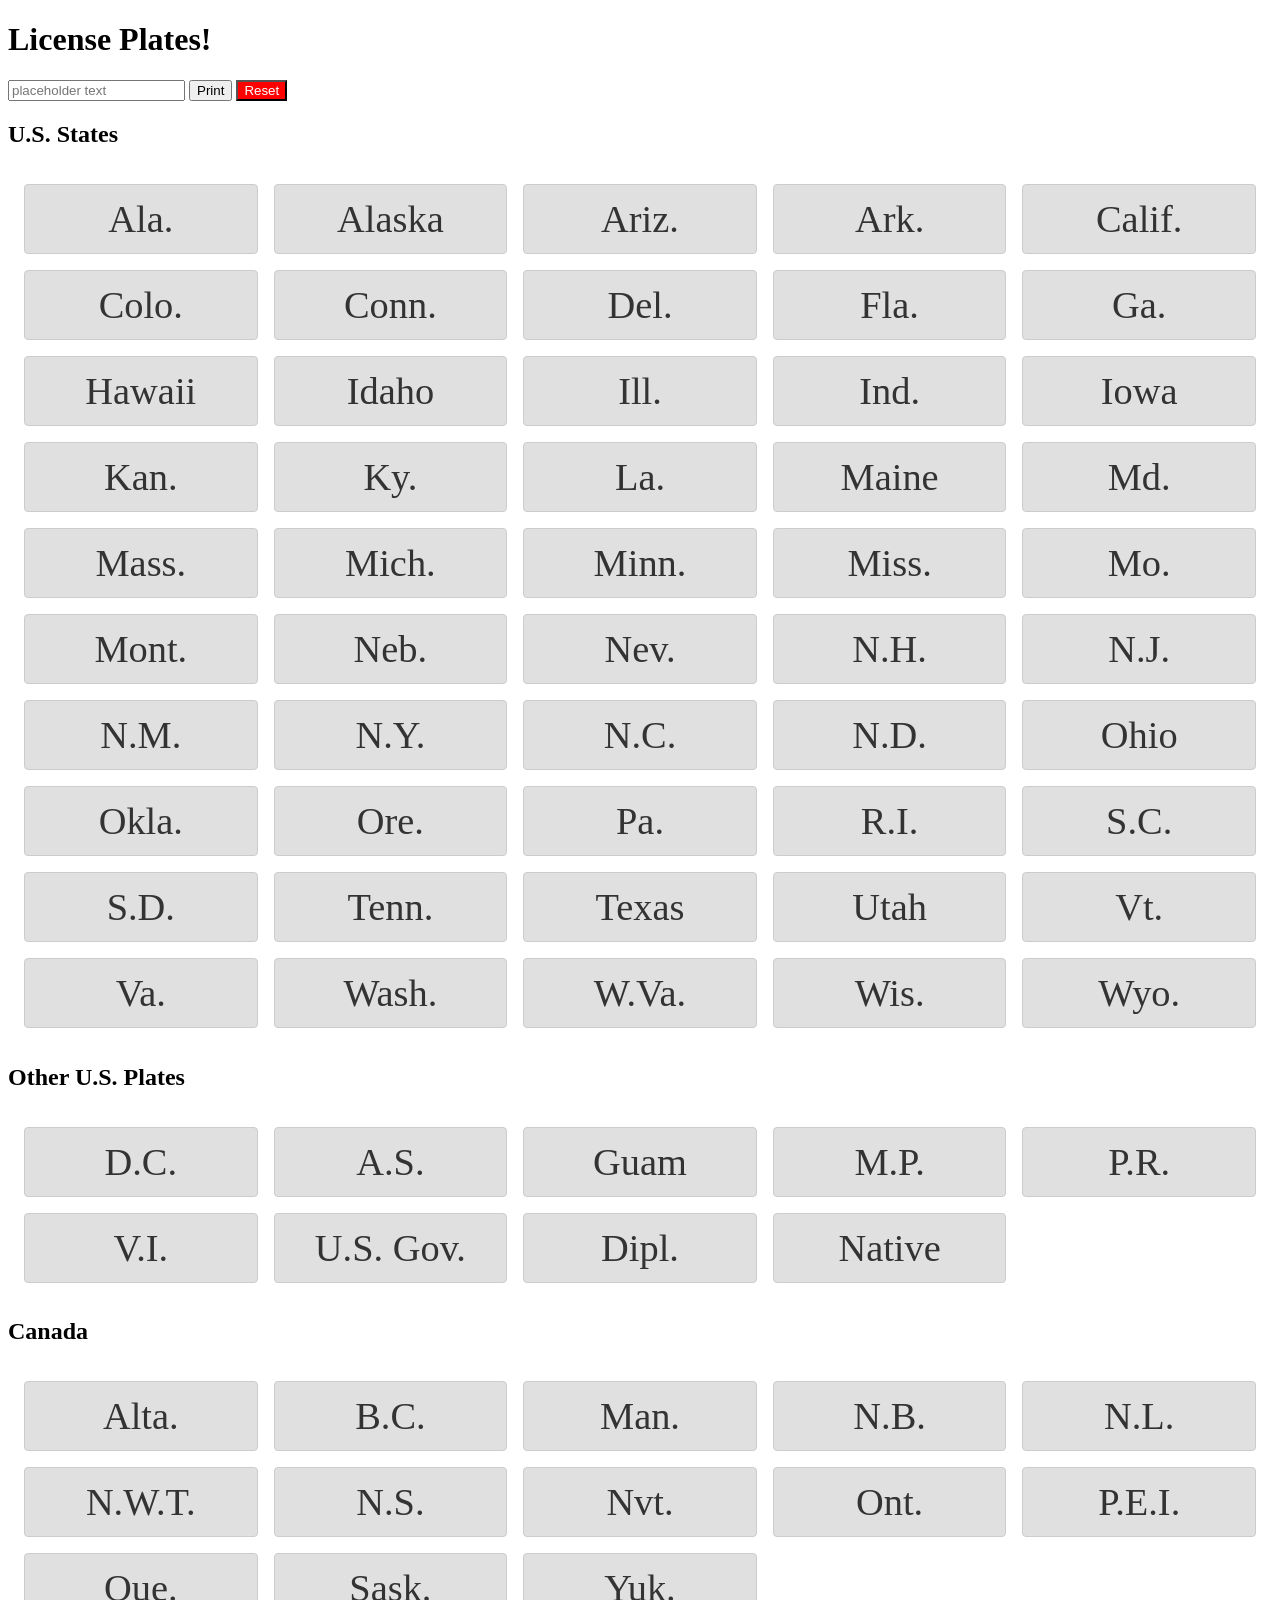
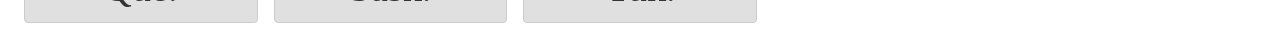
==== commit 68777125: "add reset and print" ====
--- a/index.html
+++ b/index.html
@@ -53,6 +53,11 @@
         border-color: #007bff;
       }
 
+      button.warning {
+        background-color: red;
+        color: #fff;
+      }
+
     </style>
     <script>
       document.addEventListener('DOMContentLoaded',init,false);
@@ -63,8 +68,14 @@
       function init() {
 
         // add listeners
-        let checkboxes = document.querySelectorAll("input[type='checkbox']");
-        checkboxes.forEach(c => c.addEventListener("input", handleChange, false));
+        let inputs = document.querySelectorAll("input");
+        inputs.forEach(i => i.addEventListener("input", handleChange, false));
+
+        document.getElementById("resetButton").addEventListener("click", resetButtonFn);
+        document.getElementById("confirmResetButton").addEventListener("click",confirmResetFn);
+        document.getElementById("closeDialogButton").addEventListener("click",closeDialogFn);
+        document.getElementById("printButton").addEventListener("click",() => {window.print();});
+
         
         let saved = window.localStorage.getItem('form');
         if(saved) {
@@ -91,109 +102,140 @@
         fdObject = Object.fromEntries(fData.entries());
         window.localStorage.setItem("form",JSON.stringify(fdObject));
       }
+
+      function resetButtonFn(e) {
+        console.log(e.target.id);
+        document.getElementById("resetcheck").showModal();
+      }
+
+      function confirmResetFn(e) {
+        console.log(e.target.id);
+        document.forms["plateForm"].reset();
+        window.localStorage.removeItem("form");
+        document.getElementById("resetcheck").close();
+      }
+
+      function closeDialogFn(e) {
+        console.log(e.target.id);
+        document.getElementById("resetcheck").close();
+      }
+
+      
+
+
     </script>
   </head>
   <body>
-    <header>
-      <h1>License Plates!</h1>
-   <!--  <div class="btm">
-      <button onclick="window.print()">Print</button>
-      <button>Reset</button>
-    </div> -->
-
-    </header>
-    <form name="plateForm">
-    <section id="states">
-      <h2>U.S. States</h2>
-
-      <div class="gr5">
-        <label class="toggle-btn"><input type="checkbox" name="AL" /><span class="btn-visual">Ala.</span></label>
-        <label class="toggle-btn"><input type="checkbox" name="AK" /><span class="btn-visual">Alaska</span></label>
-        <label class="toggle-btn"><input type="checkbox" name="AZ" /><span class="btn-visual">Ariz.</span></label>
-        <label class="toggle-btn"><input type="checkbox" name="AR" /><span class="btn-visual">Ark.</span></label>
-        <label class="toggle-btn"><input type="checkbox" name="CA" /><span class="btn-visual">Calif.</span></label>
-        <label class="toggle-btn"><input type="checkbox" name="CO" /><span class="btn-visual">Colo.</span></label>
-        <label class="toggle-btn"><input type="checkbox" name="CT" /><span class="btn-visual">Conn.</span></label>
-        <label class="toggle-btn"><input type="checkbox" name="DE" /><span class="btn-visual">Del.</span></label>
-        <label class="toggle-btn"><input type="checkbox" name="FL" /><span class="btn-visual">Fla.</span></label>
-        <label class="toggle-btn"><input type="checkbox" name="GA" /><span class="btn-visual">Ga.</span></label>
-        <label class="toggle-btn"><input type="checkbox" name="HI" /><span class="btn-visual">Hawaii</span></label>
-        <label class="toggle-btn"><input type="checkbox" name="ID" /><span class="btn-visual">Idaho</span></label>
-        <label class="toggle-btn"><input type="checkbox" name="IL" /><span class="btn-visual">Ill.</span></label>
-        <label class="toggle-btn"><input type="checkbox" name="IN" /><span class="btn-visual">Ind.</span></label>
-        <label class="toggle-btn"><input type="checkbox" name="IA" /><span class="btn-visual">Iowa</span></label>
-        <label class="toggle-btn"><input type="checkbox" name="KS" /><span class="btn-visual">Kan.</span></label>
-        <label class="toggle-btn"><input type="checkbox" name="KY" /><span class="btn-visual">Ky.</span></label>
-        <label class="toggle-btn"><input type="checkbox" name="LA" /><span class="btn-visual">La.</span></label>
-        <label class="toggle-btn"><input type="checkbox" name="ME" /><span class="btn-visual">Maine</span></label>
-        <label class="toggle-btn"><input type="checkbox" name="MD" /><span class="btn-visual">Md.</span></label>
-        <label class="toggle-btn"><input type="checkbox" name="MA" /><span class="btn-visual">Mass.</span></label>
-        <label class="toggle-btn"><input type="checkbox" name="MI" /><span class="btn-visual">Mich.</span></label>
-        <label class="toggle-btn"><input type="checkbox" name="MN" /><span class="btn-visual">Minn.</span></label>
-        <label class="toggle-btn"><input type="checkbox" name="MS" /><span class="btn-visual">Miss.</span></label>
-        <label class="toggle-btn"><input type="checkbox" name="MO" /><span class="btn-visual">Mo.</span></label>
-        <label class="toggle-btn"><input type="checkbox" name="MT" /><span class="btn-visual">Mont.</span></label>
-        <label class="toggle-btn"><input type="checkbox" name="NE" /><span class="btn-visual">Neb.</span></label>
-        <label class="toggle-btn"><input type="checkbox" name="NV" /><span class="btn-visual">Nev.</span></label>
-        <label class="toggle-btn"><input type="checkbox" name="NH" /><span class="btn-visual">N.H.</span></label>
-        <label class="toggle-btn"><input type="checkbox" name="NJ" /><span class="btn-visual">N.J.</span></label>
-        <label class="toggle-btn"><input type="checkbox" name="NM" /><span class="btn-visual">N.M.</span></label>
-        <label class="toggle-btn"><input type="checkbox" name="NY" /><span class="btn-visual">N.Y.</span></label>
-        <label class="toggle-btn"><input type="checkbox" name="NC" /><span class="btn-visual">N.C.</span></label>
-        <label class="toggle-btn"><input type="checkbox" name="ND" /><span class="btn-visual">N.D.</span></label>
-        <label class="toggle-btn"><input type="checkbox" name="OH" /><span class="btn-visual">Ohio</span></label>
-        <label class="toggle-btn"><input type="checkbox" name="OK" /><span class="btn-visual">Okla.</span></label>
-        <label class="toggle-btn"><input type="checkbox" name="OR" /><span class="btn-visual">Ore.</span></label>
-        <label class="toggle-btn"><input type="checkbox" name="PA" /><span class="btn-visual">Pa.</span></label>
-        <label class="toggle-btn"><input type="checkbox" name="RI" /><span class="btn-visual">R.I.</span></label>
-        <label class="toggle-btn"><input type="checkbox" name="SC" /><span class="btn-visual">S.C.</span></label>
-        <label class="toggle-btn"><input type="checkbox" name="SD" /><span class="btn-visual">S.D.</span></label>
-        <label class="toggle-btn"><input type="checkbox" name="TN" /><span class="btn-visual">Tenn.</span></label>
-        <label class="toggle-btn"><input type="checkbox" name="TX" /><span class="btn-visual">Texas</span></label>
-        <label class="toggle-btn"><input type="checkbox" name="UT" /><span class="btn-visual">Utah</span></label>
-        <label class="toggle-btn"><input type="checkbox" name="VT" /><span class="btn-visual">Vt.</span></label>
-        <label class="toggle-btn"><input type="checkbox" name="VA" /><span class="btn-visual">Va.</span></label>
-        <label class="toggle-btn"><input type="checkbox" name="WA" /><span class="btn-visual">Wash.</span></label>
-        <label class="toggle-btn"><input type="checkbox" name="WV" /><span class="btn-visual">W.Va.</span></label>
-        <label class="toggle-btn"><input type="checkbox" name="WI" /><span class="btn-visual">Wis.</span></label>
-        <label class="toggle-btn"><input type="checkbox" name="WY" /><span class="btn-visual">Wyo.</span></label>
-      </div>
-    </section>
-    
-    <section id="us-other">
-      <h2>Other U.S. Plates</h2>
-      <div class="gr5">
-        <label class="toggle-btn"><input type="checkbox" name="DC" /><span class="btn-visual">D.C.</span></label>
-        <label class="toggle-btn"><input type="checkbox" name="AS" /><span class="btn-visual">A.S.</span></label>
-        <label class="toggle-btn"><input type="checkbox" name="GU" /><span class="btn-visual">Guam</span></label>
-        <label class="toggle-btn"><input type="checkbox" name="MP" /><span class="btn-visual">M.P.</span></label>
-        <label class="toggle-btn"><input type="checkbox" name="PR" /><span class="btn-visual">P.R.</span></label>
-        <label class="toggle-btn"><input type="checkbox" name="VI" /><span class="btn-visual">V.I.</span></label>
-        <label class="toggle-btn"><input type="checkbox" name="USG" /><span class="btn-visual">U.S. Gov.</span></label>
-        <label class="toggle-btn"><input type="checkbox" name="OFM" /><span class="btn-visual">Dipl.</span></label>
-        <label class="toggle-btn"><input type="checkbox" name="NativeAmerican" /><span class="btn-visual">Native</span></label>
-      </div>
-    </section>
-    <section>
-      <h2>Canada</h2>
-      <div class="gr5">
-        <label class="toggle-btn"><input type="checkbox" name="AB" /><span class="btn-visual">Alta.</span></label>
-        <label class="toggle-btn"><input type="checkbox" name="BC" /><span class="btn-visual">B.C.</span></label>
-        <label class="toggle-btn"><input type="checkbox" name="MB" /><span class="btn-visual">Man.</span></label>
-        <label class="toggle-btn"><input type="checkbox" name="NB" /><span class="btn-visual">N.B.</span></label>
-        <label class="toggle-btn"><input type="checkbox" name="NL" /><span class="btn-visual">N.L.</span></label>
-        <label class="toggle-btn"><input type="checkbox" name="NT" /><span class="btn-visual">N.W.T.</span></label>
-        <label class="toggle-btn"><input type="checkbox" name="NS" /><span class="btn-visual">N.S.</span></label>
-        <label class="toggle-btn"><input type="checkbox" name="NU" /><span class="btn-visual">Nvt.</span></label>
-        <label class="toggle-btn"><input type="checkbox" name="ON" /><span class="btn-visual">Ont.</span></label>
-        <label class="toggle-btn"><input type="checkbox" name="PE" /><span class="btn-visual">P.E.I.</span></label>
-        <label class="toggle-btn"><input type="checkbox" name="QC" /><span class="btn-visual">Que.</span></label>
-        <label class="toggle-btn"><input type="checkbox" name="SK" /><span class="btn-visual">Sask.</span></label>
-        <label class="toggle-btn"><input type="checkbox" name="YK" /><span class="btn-visual">Yuk.</span></label>
-
-      </div>
-    </section>   
+    <form name="plateForm" id="plateForm">
+      <header>
+        <h1>License Plates!</h1>
+    <!--  <div class="btm">
+        <button onclick="window.print()">Print</button>
+        <button>Reset</button>
+      </div> -->
+        <input type="Text" placeholder="placeholder text" name="subtitle"/>
+        <button id="printButton" type="button">Print</button>
+        <button id="resetButton" type="button" class="warning">Reset</button>
+
+      </header>
+      <section id="states">
+        <h2>U.S. States</h2>
+
+        <div class="gr5">
+          <label class="toggle-btn"><input type="checkbox" name="AL" /><span class="btn-visual">Ala.</span></label>
+          <label class="toggle-btn"><input type="checkbox" name="AK" /><span class="btn-visual">Alaska</span></label>
+          <label class="toggle-btn"><input type="checkbox" name="AZ" /><span class="btn-visual">Ariz.</span></label>
+          <label class="toggle-btn"><input type="checkbox" name="AR" /><span class="btn-visual">Ark.</span></label>
+          <label class="toggle-btn"><input type="checkbox" name="CA" /><span class="btn-visual">Calif.</span></label>
+          <label class="toggle-btn"><input type="checkbox" name="CO" /><span class="btn-visual">Colo.</span></label>
+          <label class="toggle-btn"><input type="checkbox" name="CT" /><span class="btn-visual">Conn.</span></label>
+          <label class="toggle-btn"><input type="checkbox" name="DE" /><span class="btn-visual">Del.</span></label>
+          <label class="toggle-btn"><input type="checkbox" name="FL" /><span class="btn-visual">Fla.</span></label>
+          <label class="toggle-btn"><input type="checkbox" name="GA" /><span class="btn-visual">Ga.</span></label>
+          <label class="toggle-btn"><input type="checkbox" name="HI" /><span class="btn-visual">Hawaii</span></label>
+          <label class="toggle-btn"><input type="checkbox" name="ID" /><span class="btn-visual">Idaho</span></label>
+          <label class="toggle-btn"><input type="checkbox" name="IL" /><span class="btn-visual">Ill.</span></label>
+          <label class="toggle-btn"><input type="checkbox" name="IN" /><span class="btn-visual">Ind.</span></label>
+          <label class="toggle-btn"><input type="checkbox" name="IA" /><span class="btn-visual">Iowa</span></label>
+          <label class="toggle-btn"><input type="checkbox" name="KS" /><span class="btn-visual">Kan.</span></label>
+          <label class="toggle-btn"><input type="checkbox" name="KY" /><span class="btn-visual">Ky.</span></label>
+          <label class="toggle-btn"><input type="checkbox" name="LA" /><span class="btn-visual">La.</span></label>
+          <label class="toggle-btn"><input type="checkbox" name="ME" /><span class="btn-visual">Maine</span></label>
+          <label class="toggle-btn"><input type="checkbox" name="MD" /><span class="btn-visual">Md.</span></label>
+          <label class="toggle-btn"><input type="checkbox" name="MA" /><span class="btn-visual">Mass.</span></label>
+          <label class="toggle-btn"><input type="checkbox" name="MI" /><span class="btn-visual">Mich.</span></label>
+          <label class="toggle-btn"><input type="checkbox" name="MN" /><span class="btn-visual">Minn.</span></label>
+          <label class="toggle-btn"><input type="checkbox" name="MS" /><span class="btn-visual">Miss.</span></label>
+          <label class="toggle-btn"><input type="checkbox" name="MO" /><span class="btn-visual">Mo.</span></label>
+          <label class="toggle-btn"><input type="checkbox" name="MT" /><span class="btn-visual">Mont.</span></label>
+          <label class="toggle-btn"><input type="checkbox" name="NE" /><span class="btn-visual">Neb.</span></label>
+          <label class="toggle-btn"><input type="checkbox" name="NV" /><span class="btn-visual">Nev.</span></label>
+          <label class="toggle-btn"><input type="checkbox" name="NH" /><span class="btn-visual">N.H.</span></label>
+          <label class="toggle-btn"><input type="checkbox" name="NJ" /><span class="btn-visual">N.J.</span></label>
+          <label class="toggle-btn"><input type="checkbox" name="NM" /><span class="btn-visual">N.M.</span></label>
+          <label class="toggle-btn"><input type="checkbox" name="NY" /><span class="btn-visual">N.Y.</span></label>
+          <label class="toggle-btn"><input type="checkbox" name="NC" /><span class="btn-visual">N.C.</span></label>
+          <label class="toggle-btn"><input type="checkbox" name="ND" /><span class="btn-visual">N.D.</span></label>
+          <label class="toggle-btn"><input type="checkbox" name="OH" /><span class="btn-visual">Ohio</span></label>
+          <label class="toggle-btn"><input type="checkbox" name="OK" /><span class="btn-visual">Okla.</span></label>
+          <label class="toggle-btn"><input type="checkbox" name="OR" /><span class="btn-visual">Ore.</span></label>
+          <label class="toggle-btn"><input type="checkbox" name="PA" /><span class="btn-visual">Pa.</span></label>
+          <label class="toggle-btn"><input type="checkbox" name="RI" /><span class="btn-visual">R.I.</span></label>
+          <label class="toggle-btn"><input type="checkbox" name="SC" /><span class="btn-visual">S.C.</span></label>
+          <label class="toggle-btn"><input type="checkbox" name="SD" /><span class="btn-visual">S.D.</span></label>
+          <label class="toggle-btn"><input type="checkbox" name="TN" /><span class="btn-visual">Tenn.</span></label>
+          <label class="toggle-btn"><input type="checkbox" name="TX" /><span class="btn-visual">Texas</span></label>
+          <label class="toggle-btn"><input type="checkbox" name="UT" /><span class="btn-visual">Utah</span></label>
+          <label class="toggle-btn"><input type="checkbox" name="VT" /><span class="btn-visual">Vt.</span></label>
+          <label class="toggle-btn"><input type="checkbox" name="VA" /><span class="btn-visual">Va.</span></label>
+          <label class="toggle-btn"><input type="checkbox" name="WA" /><span class="btn-visual">Wash.</span></label>
+          <label class="toggle-btn"><input type="checkbox" name="WV" /><span class="btn-visual">W.Va.</span></label>
+          <label class="toggle-btn"><input type="checkbox" name="WI" /><span class="btn-visual">Wis.</span></label>
+          <label class="toggle-btn"><input type="checkbox" name="WY" /><span class="btn-visual">Wyo.</span></label>
+        </div>
+      </section>
+      
+      <section id="us-other">
+        <h2>Other U.S. Plates</h2>
+        <div class="gr5">
+          <label class="toggle-btn"><input type="checkbox" name="DC" /><span class="btn-visual">D.C.</span></label>
+          <label class="toggle-btn"><input type="checkbox" name="AS" /><span class="btn-visual">A.S.</span></label>
+          <label class="toggle-btn"><input type="checkbox" name="GU" /><span class="btn-visual">Guam</span></label>
+          <label class="toggle-btn"><input type="checkbox" name="MP" /><span class="btn-visual">M.P.</span></label>
+          <label class="toggle-btn"><input type="checkbox" name="PR" /><span class="btn-visual">P.R.</span></label>
+          <label class="toggle-btn"><input type="checkbox" name="VI" /><span class="btn-visual">V.I.</span></label>
+          <label class="toggle-btn"><input type="checkbox" name="USG" /><span class="btn-visual">U.S. Gov.</span></label>
+          <label class="toggle-btn"><input type="checkbox" name="OFM" /><span class="btn-visual">Dipl.</span></label>
+          <label class="toggle-btn"><input type="checkbox" name="NativeAmerican" /><span class="btn-visual">Native</span></label>
+        </div>
+      </section>
+
+      <section id="canada">
+        <h2>Canada</h2>
+        <div class="gr5">
+          <label class="toggle-btn"><input type="checkbox" name="AB" /><span class="btn-visual">Alta.</span></label>
+          <label class="toggle-btn"><input type="checkbox" name="BC" /><span class="btn-visual">B.C.</span></label>
+          <label class="toggle-btn"><input type="checkbox" name="MB" /><span class="btn-visual">Man.</span></label>
+          <label class="toggle-btn"><input type="checkbox" name="NB" /><span class="btn-visual">N.B.</span></label>
+          <label class="toggle-btn"><input type="checkbox" name="NL" /><span class="btn-visual">N.L.</span></label>
+          <label class="toggle-btn"><input type="checkbox" name="NT" /><span class="btn-visual">N.W.T.</span></label>
+          <label class="toggle-btn"><input type="checkbox" name="NS" /><span class="btn-visual">N.S.</span></label>
+          <label class="toggle-btn"><input type="checkbox" name="NU" /><span class="btn-visual">Nvt.</span></label>
+          <label class="toggle-btn"><input type="checkbox" name="ON" /><span class="btn-visual">Ont.</span></label>
+          <label class="toggle-btn"><input type="checkbox" name="PE" /><span class="btn-visual">P.E.I.</span></label>
+          <label class="toggle-btn"><input type="checkbox" name="QC" /><span class="btn-visual">Que.</span></label>
+          <label class="toggle-btn"><input type="checkbox" name="SK" /><span class="btn-visual">Sask.</span></label>
+          <label class="toggle-btn"><input type="checkbox" name="YK" /><span class="btn-visual">Yuk.</span></label>
+
+        </div>
+      </section>   
+      
     </form>
+    <dialog id="resetcheck">
+      Reset the page?
+      <button type="button" id="confirmResetButton" class="warning">Reset</button>
+      <button type="button" id="closeDialogButton">Cancel</button>
+    </dialog>
   </body>
   
 </html>
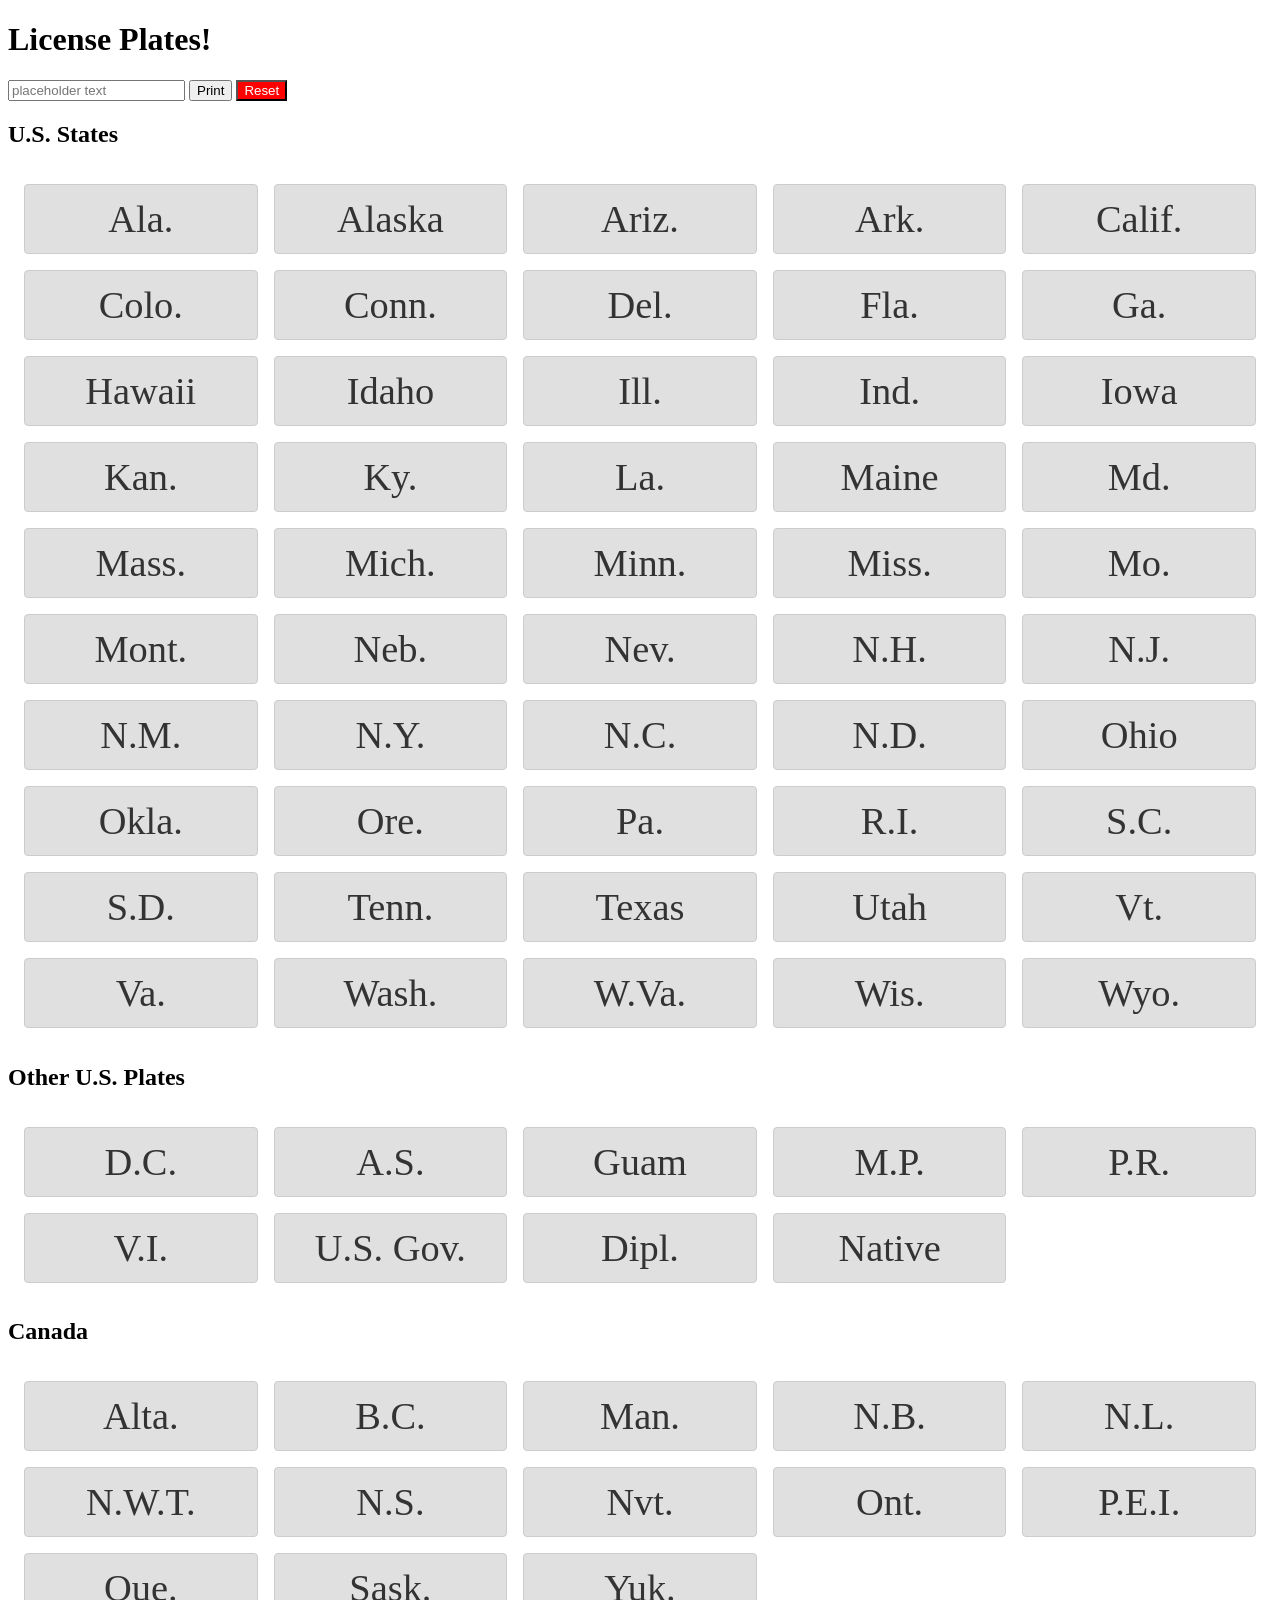
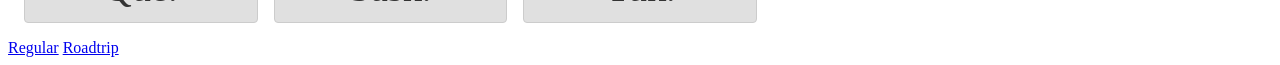
==== commit c7917d59: "roadtrip customization" ====
--- a/index.html
+++ b/index.html
@@ -231,6 +231,10 @@
       </section>   
       
     </form>
+    <footer>
+      <a href="index.html">Regular</a>
+      <a href="roadtrip.html">Roadtrip</a>
+    </footer>
     <dialog id="resetcheck">
       Reset the page?
       <button type="button" id="confirmResetButton" class="warning">Reset</button>
